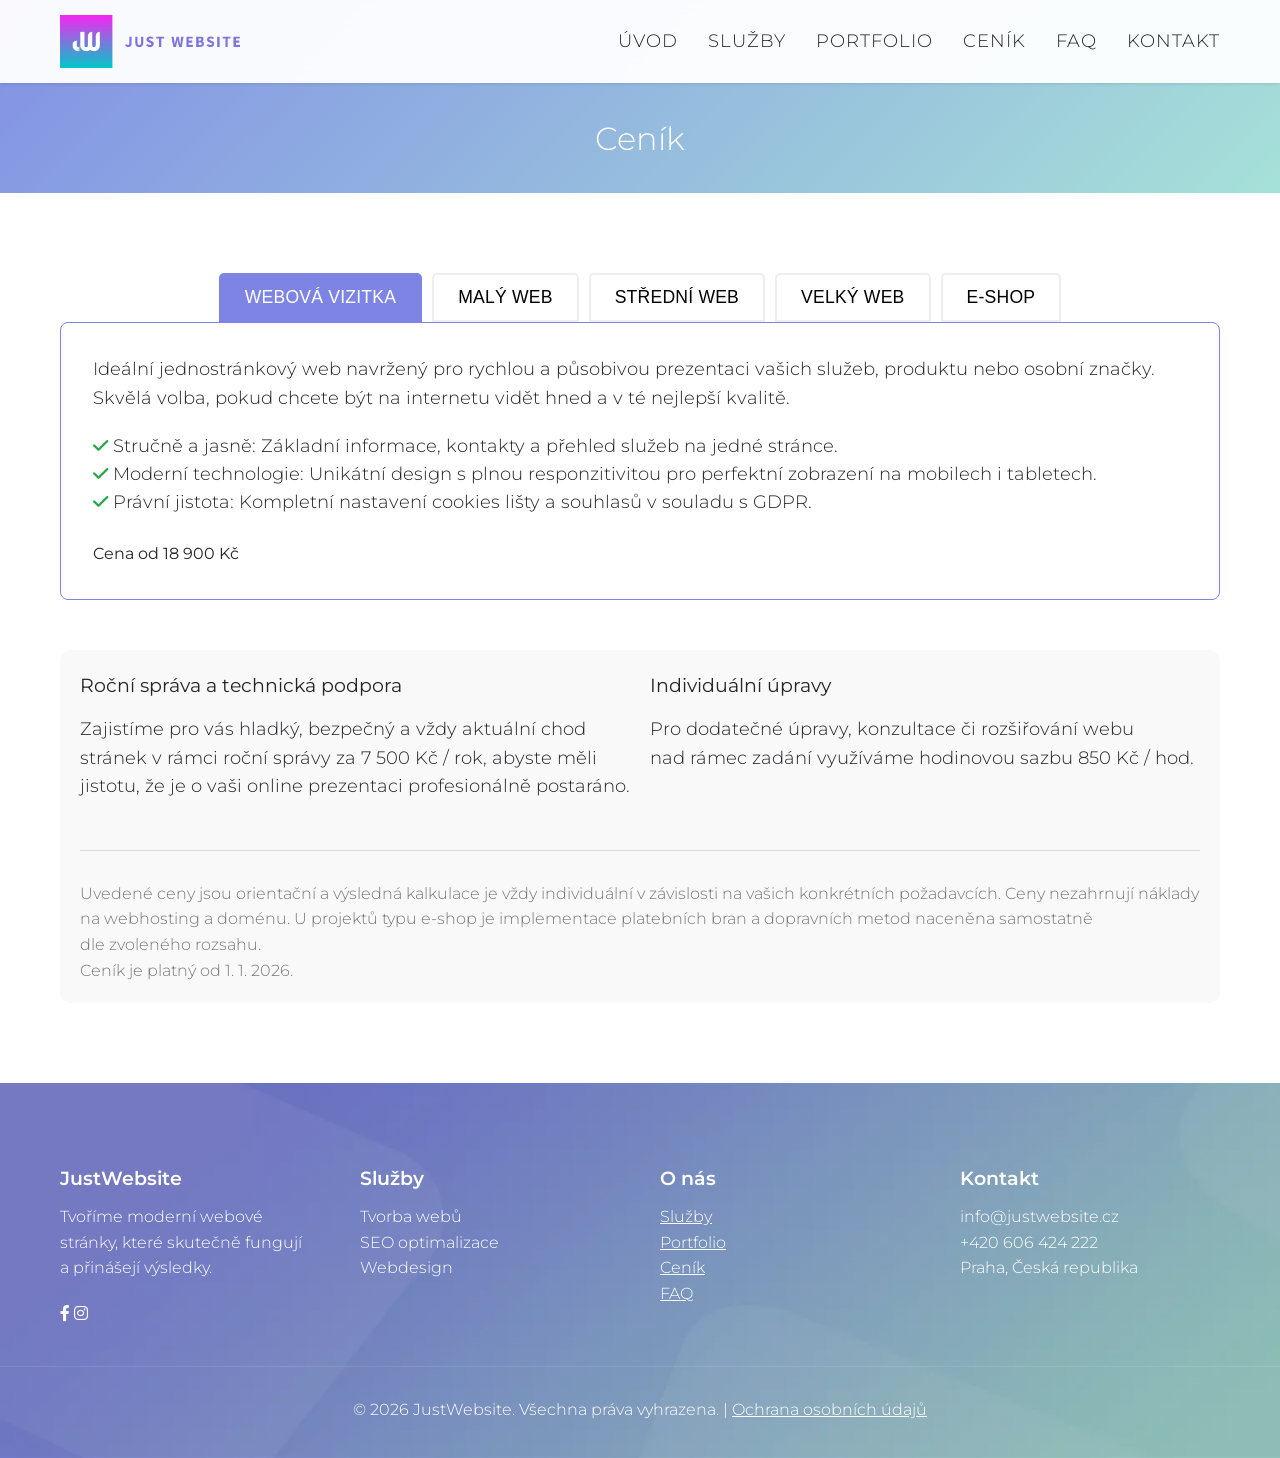
==== cenik.html @ 3cdcf8dc "Update cenik.html" ====
<!DOCTYPE html>
<html lang="cs">
<head>
    <meta charset="UTF-8">
    <meta name="viewport" content="width=device-width, initial-scale=1.0">
    <meta name="robots" content="index, follow, max-image-preview:large, max-snippet:-1, max-video-preview:-1">
    
    <title>JustWebsite - Tvorba webových stránek</title>
    <link rel="icon" type="image/x-icon" href="img/favicon.ico">
    <meta name="description" content="Tvorba webových stránek nejnovějšího designu, ale zároveň s prvotřídním výkonem a optimalizací pro vyhledávače.">

    <link rel="preload" href="https://cdnjs.cloudflare.com/ajax/libs/font-awesome/6.0.0/webfonts/fa-solid-900.woff2" as="font" type="font/woff2" crossorigin>
    <link rel="preload" href="https://cdnjs.cloudflare.com/ajax/libs/font-awesome/6.0.0/webfonts/fa-brands-400.woff2" as="font" type="font/woff2" crossorigin>
    
    <meta property="og:title" content="JustWebsite - Tvorba webových stránek">
    <meta property="og:description" content="Tvorba webových stránek nejnovějšího designu, ale zároveň s prvotřídním výkonem a optimalizací pro vyhledávače.">
    <meta property="og:image" content="https://www.justwebsite.cz/img/og-img-69e3422df3e94.webp">
    <meta property="og:image:width" content="1200">
    <meta property="og:image:height" content="630">
    <meta property="og:url" content="https://www.justwebsite.cz/">
    <meta property="og:type" content="website">
    <meta name="format-detection" content="telephone=no">

    <link rel="stylesheet" href="https://cdnjs.cloudflare.com/ajax/libs/font-awesome/6.0.0/css/all.min.css" crossorigin="anonymous" referrerpolicy="no-referrer" media="print" onload="this.media='all'">
    <noscript><link rel="stylesheet" href="https://cdnjs.cloudflare.com/ajax/libs/font-awesome/6.0.0/css/all.min.css"></noscript>

    <style>
        body,html{overflow-x:hidden}.container,.nav-container{max-width:1200px;margin:0 auto}.logo,.logo img,.logo:active,.logo:focus{outline:0;border:none}.nav-menu,.navbar{position:fixed;top:0;width:100%}.container,.nav-menu,.navbar,body,section{width:100%}.btn,.logo img,.nav-menu a{text-decoration:none}.btn,.btn-primary{font-size:1rem;text-align:center}.btn,.btn-primary,.nav-menu a{text-transform:uppercase;font-weight:300}.btn,.btn-primary,.nav-menu a,body{font-weight:300}.btn,.btn-primary,.faq-title-column,.footer-bottom{text-align:center}.btn,.hamburger,.tab-btn{cursor:pointer}@font-face{font-display:swap;font-family:Montserrat;font-style:normal;font-weight:300;src:url('fonts/montserrat-v31-latin_latin-ext-300.woff2') format('woff2')}@font-face{font-display:swap;font-family:Montserrat;font-style:normal;font-weight:400;src:url('fonts/montserrat-v31-latin_latin-ext-regular.woff2') format('woff2')}@font-face{font-display:swap;font-family:Montserrat;font-style:normal;font-weight:600;src:url('fonts/montserrat-v31-latin_latin-ext-600.woff2') format('woff2')}*{margin:0;padding:0;box-sizing:border-box}html{scroll-behavior:smooth}body{font-family:Montserrat,sans-serif;color:#242529;font-size:16px;line-height:1.6;-webkit-text-size-adjust:100%;-webkit-font-smoothing:antialiased;-moz-osx-font-smoothing:grayscale;text-rendering:optimizeLegibility}img,svg{max-width:100%;height:auto;display:block}.container{padding:0 20px}.navbar{left:0;right:0;background:rgba(255,255,255,.95);backdrop-filter:blur(10px);box-shadow:0 1px 3px rgba(0,0,0,.1);z-index:1000;padding:15px 0}.btn.btn-primary:hover,.nav-menu{background:#fff}.nav-container{padding:0 20px;display:-webkit-box;display:-ms-flexbox;display:flex;-webkit-box-pack:justify;-ms-flex-pack:justify;justify-content:space-between;-webkit-box-align:center;-ms-flex-align:center;align-items:center}.logo a,.logo a:active,.logo a:focus{outline:0;border:none;text-decoration:none;-webkit-tap-highlight-color:transparent}.logo img{max-width:150px}.nav-menu{left:-100%;flex-direction:column;height:100vh;justify-content:center;gap:40px;transition:.2s ease-in-out;list-style:none}.footer-container,.hamburger{display:-webkit-box;display:-ms-flexbox;-ms-flex-direction:column;-webkit-box-orient:vertical;-webkit-box-direction:normal}.nav-menu.active{padding:4em 2em 0;left:0}.nav-menu.active li{padding:0 0 15px}.nav-menu a{color:#242529;font-size:1.5rem}.hamburger{display:flex;flex-direction:column;gap:6px;z-index:1100}.hamburger span{display:block;width:28px;height:3px;background-color:#242529;transition:.3s}.hamburger.active span:first-child{-webkit-transform:translateY(9px) rotate(45deg);-ms-transform:translateY(9px) rotate(45deg);transform:translateY(9px) rotate(45deg)}.hamburger.active span:nth-child(2){opacity:0}.hamburger.active span:nth-child(3){-webkit-transform:translateY(-9px) rotate(-45deg);-ms-transform:translateY(-9px) rotate(-45deg);transform:translateY(-9px) rotate(-45deg)}section{position:relative}.btn{padding:14px 32px;border-radius:50px;letter-spacing:1.1px;-webkit-transition:.3s;-o-transition:.3s;transition:.3s;display:inline-block;border:none}.btn-primary{background:#7d84e3;color:#fff;border:1px solid #7d84e3;line-height:1.6;letter-spacing:1px}.btn-secondary,.btn.btn-primary:hover{color:#4e4e4e;border:1px solid #b5b6b8}.btn-secondary{background:0 0}.btn.btn-secondary:hover{background:#7d84e3;color:#fff;border:1px solid #7d84e3}.footer{background-image:linear-gradient(rgba(36,37,41,.2),rgba(36,37,41,.2)),url("img/footer-img-bg-69df5883503ca.webp");background-size:cover;background-position:left center;background-attachment:scroll;background-repeat:no-repeat;overflow:hidden;padding:80px 0 35px}.footer-container{display:flex;flex-direction:column;-webkit-box-pack:center;-ms-flex-pack:center;justify-content:center;-webkit-box-align:start;-ms-flex-align:start;align-items:flex-start;gap:40px}.faq-title-row,.footer-section{display:-webkit-box;display:-ms-flexbox;width:100%}.footer-section{display:flex;-webkit-box-orient:vertical;-webkit-box-direction:normal;-ms-flex-direction:column;flex-direction:column;-webkit-box-pack:start;-ms-flex-pack:start;justify-content:flex-start;-webkit-box-align:start;-ms-flex-align:start;align-items:flex-start}.footer-section h3{font-size:1.2rem;font-weight:600;color:#fff;padding:0 0 10px}.footer-bottom p,.footer-section a,.footer-section p{font-size:1rem;font-weight:300;line-height:1.6;color:#fff}.footer .social-links{padding:20px 0 0}.footer-bottom{margin-top:40px;padding:30px 15px 0;border-top:1px solid rgba(255,255,255,.1)}.title-header-section{padding:120px 0 35px;width:100%;background:-o-linear-gradient(315deg,#8290e5 0,#a6e1d8 100%);background:linear-gradient(135deg,#8290e5 0,#a6e1d8 100%)}.faq-title-row{display:flex;-webkit-box-pack:center;-ms-flex-pack:center;justify-content:center;-webkit-box-align:start;-ms-flex-align:start;align-items:flex-start}.faq-title-column{width:100%}.faq-main-title{color:#fff;font-size:2rem;font-weight:300;line-height:1.2;margin:0;text-transform:none}.tab-btn,.tabs-content h3{font-size:1.1rem;font-weight:400}.pricing-section{padding:80px 0;background:#fff}.pricing-tabs{margin-bottom:50px}.tabs-header{display:-webkit-box;display:-ms-flexbox;display:flex;-webkit-box-pack:center;-ms-flex-pack:center;justify-content:center;gap:10px;margin-bottom:0;-ms-flex-wrap:wrap;flex-wrap:wrap}.tab-btn{letter-spacing:.2px;text-transform:uppercase;padding:12px 24px;border:2px solid #eee;background:0 0;transition:.3s;border-radius:5px 5px 0 0}.tab-btn.active,.tab-btn:hover{border-color:#7d84e3;background-color:#7d84e3;color:#fff}.tabs-content h3{line-height:1.6}.tab-pane{display:none;animation:.5s fadeIn}.show-on-mobile,.tab-pane.active{display:block}.price-list li,.pricing-mobile-grid{display:-webkit-box;display:-ms-flexbox}.pricing-tabs .tabs-content{border:1px solid #7e84e3;border-radius:8px;padding:1em}.price-list,.price-list-desktop{list-style:none;padding:0;margin:20px 0}.price-list li{margin-bottom:15px;display:flex;-webkit-box-align:start;-ms-flex-align:start;align-items:flex-start;gap:10px;font-size:1rem;font-weight:300}.price-list i,.price-list-desktop i{color:#28a745;margin-top:4px}.mobile-price-box .info-text,.pricing-tabs .tabs-content .info-text{font-size:1rem;font-style:italic}.price-tag{font-size:1rem;font-weight:400;color:#242529;margin-top:25px}.price-list-desktop li,.pricing-tabs .tabs-content p{font-size:1.1rem;line-height:1.6;font-weight:300}.pricing-mobile-grid{display:flex;-webkit-box-orient:vertical;-webkit-box-direction:normal;-ms-flex-direction:column;flex-direction:column;gap:20px;margin-bottom:40px}.mobile-price-box{background:#fff;border:1px solid #7d84e3;border-radius:12px;padding:25px;margin:0 0 1em;-webkit-box-shadow:0 4px 6px rgba(0,0,0,.05);box-shadow:0 4px 6px rgba(0,0,0,.05)}.mobile-price-box h2{font-size:1.3rem;color:#242529;margin-bottom:10px;text-transform:uppercase}.mobile-price-box p{font-size:1.1rem;font-weight:300;color:#242529;line-height:1.6;margin-bottom:15px}.mobile-price-box.highlight{border:1px solid #7d84e3;background:#f8fbff}.pricing-footer{background:#f9f9f9;padding:20px;border-radius:10px}.pricing-footer h4{font-size:1.2rem;font-weight:400;line-height:1.6;padding:0 0 15px}.pricing-footer p{font-size:1.1rem;font-weight:300;line-height:1.6}.footer-grid{display:-ms-grid;display:grid;-ms-grid-columns:1fr;grid-template-columns:1fr;gap:20px}.divider{margin:50px 0 30px;border:0;border-top:1px solid #ddd}.pricing-footer .disclaimer{font-size:1rem;color:#777;line-height:1.6}@keyframes fadeIn{from{opacity:0}to{opacity:1}}.hide-on-mobile{display:none}@media (min-width:768px){.logo img{max-width:180px}.nav-menu a{font-size:1.1rem;letter-spacing:1px}.nav-menu a:hover{color:#007bff}.section-title{font-size:2.5rem;margin-bottom:30px}.pricing-tabs .tabs-content{padding:2em}.footer-grid{-ms-grid-columns:1fr 1fr;grid-template-columns:1fr 1fr}.show-on-mobile{display:none}.hide-on-mobile{display:block}}@media (min-width:1024px){.contact-container,.nav-menu{display:-webkit-box;display:-ms-flexbox;-ms-flex-direction:row}.contact-container,.footer-container,.nav-menu{-webkit-box-orient:horizontal;-webkit-box-direction:normal}.nav-menu{position:static;height:auto;width:auto;left:0;display:flex;flex-direction:row;gap:30px;background:0 0;-webkit-box-pack:end;-ms-flex-pack:end;justify-content:flex-end;-webkit-box-align:center;-ms-flex-align:center;align-items:center}.hamburger{display:none}.contact{padding:90px 120px}.contact-container{display:flex;flex-direction:row;-webkit-box-pack:center;-ms-flex-pack:center;justify-content:center;-webkit-box-align:start;-ms-flex-align:start;align-items:flex-start;padding:40px}.footer-container{display:-webkit-box;display:-ms-flexbox;display:flex;-ms-flex-direction:row;flex-direction:row;-webkit-box-pack:center;-ms-flex-pack:center;justify-content:center;-webkit-box-align:start;-ms-flex-align:start;align-items:flex-start}.footer-section{width:30%}}@media (min-width:1600px){.contact,.hero,.monitor-section{background-size:53%}}
    </style>
</head>
<body>
    <!-- Navigace -->
    <nav class="navbar">
        <div class="nav-container">
            <a href="/" class="logo">
                <img src="./img/jw-logo.webp" alt="JustWebsite - Tvorba webových stránek">
            </a>
            
            <ul class="nav-menu" id="navMenu">
                <li><a href="/">Úvod</a></li>
                <li><a href="./index.html#sluzby">Služby</a></li>
                <li><a href="./index.html#portfolio">Portfolio</a></li>
                <li><a href="./cenik.html">Ceník</a></li>
                <li><a href="./faq.html">FAQ</a></li>
                <li><a href="./index.html#kontakt">Kontakt</a></li>
            </ul>

            <div class="hamburger" id="hamburger">
                <span></span>
                <span></span>
                <span></span>
            </div>
        </div>
    </nav>

    <section class="title-header-section">
        <div class="container">
            <div class="faq-title-row">
                <div class="faq-title-column">
                    <h1 class="faq-main-title">Ceník</h1>
                </div>
            </div>
        </div>
    </section>

    <section class="pricing-section">
        <div class="container">
            
            <div class="pricing-tabs hide-on-mobile">
                <div class="tabs-header">
                    <button class="tab-btn active" data-tab="vizitka">Webová vizitka</button>
                    <button class="tab-btn" data-tab="maly">Malý web</button>
                    <button class="tab-btn" data-tab="stredni">Střední web</button>
                    <button class="tab-btn" data-tab="velky">Velký web</button>
                    <button class="tab-btn" data-tab="eshop">E-shop</button>
                </div>

                <div class="tabs-content">
                    <div class="tab-pane active" id="vizitka">
                        <p>Ideální jednostránkový web navržený pro rychlou a&nbsp;působivou prezentaci vašich služeb, produktu nebo osobní značky. Skvělá volba, pokud chcete být na internetu vidět hned a&nbsp;v&nbsp;té nejlepší kvalitě.</p>
                        <ul class="price-list-desktop">
                            <li><i class="fas fa-check"></i> Stručně a jasně: Základní informace, kontakty a&nbsp;přehled služeb na jedné stránce.</li>
                            <li><i class="fas fa-check"></i> Moderní technologie: Unikátní design s&nbsp;plnou responzitivitou pro perfektní zobrazení na mobilech i&nbsp;tabletech.</li>
                            <li><i class="fas fa-check"></i> Právní jistota: Kompletní nastavení cookies lišty a&nbsp;souhlasů v&nbsp;souladu s&nbsp;GDPR.</li>
                        </ul>
                        <div class="price-tag">Cena od 18&nbsp;900&nbsp;Kč</div>
                    </div>

                    <div class="tab-pane" id="maly">
                        <p>Ideální řešení pro začínající podnikatele a&nbsp;menší projekty. Tento balíček vám poskytne dostatek prostoru pro detailnější představení vaší firmy a&nbsp;služeb. Web tvoříme jako kompaktní celek s&nbsp;důrazem na přehlednost a&nbsp;konverze.</p>
                        <ul class="price-list-desktop">
                            <li><i class="fas fa-check"></i> Struktura na míru: Rozsah do 5&nbsp;podstránek (např. Domů, O nás, Služby, Ceník, Kontakt).</li>
                            <li><i class="fas fa-check"></i> Unikátní vzhled: Individuální grafický návrh, který vás odliší od konkurence.</li>
                            <li><i class="fas fa-check"></i> Viditelnost: Základní optimalizace pro vyhledávače (SEO), aby vás klienti snadněji našli.</li>
                            <li><i class="fas fa-check"></i> Plná responzivita pro mobily a&nbsp;kompletní nastavení cookies (GDPR).</li>
                        </ul>
                        <div class="price-tag">Cena od 29&nbsp;000&nbsp;Kč</div>
                    </div>

                    <div class="tab-pane" id="stredni">
                        <p>Komplexní řešení pro váš stabilní růst. Ideální volba pro malé a&nbsp;střední firmy, které potřebují detailně odprezentovat své služby, budovat důvěru skrze reference a&nbsp;aktivně pracovat s&nbsp;návštěvností webu.</p>
                        <ul class="price-list-desktop">
                            <li><i class="fas fa-check"></i> Velkorysý prostor: Profesionální struktura v rozsahu 5–12 podstránek pro vše podstatné.</li>
                            <li><i class="fas fa-check"></i> Důraz na důvěryhodnost: Detailní zpracování sekcí se&nbsp;službami a&nbsp;přehledná prezentace vašich referencí.</li>
                            <li><i class="fas fa-check"></i> Pokročilý design: Rozšířený grafický návrh a&nbsp;hloubková práce s&nbsp;obsahem pro maximální uživatelský zážitek.</li>
                            <li><i class="fas fa-check"></i> Data pod kontrolou: Propojení s&nbsp;analytickými nástroji (např. Google Analytics) pro sledování výkonu webu.</li>
                            <li><i class="fas fa-check"></i> Bezpečí a standardy: Kompletní zajištění shody s&nbsp;GDPR a&nbsp;technické zabezpečení stránek.</li>
                        </ul>
                        <div class="price-tag">Cena od 42&nbsp;000&nbsp;Kč</div>
                    </div>

                    <div class="tab-pane" id="velky">
                        <p>Rozsáhlá řešení pro náročné projekty a&nbsp;firemní lídry. Tento balíček je navržen pro klienty, kteří vyžadují neomezený prostor pro svůj obsah, špičkovou technickou úroveň a&nbsp;perfektní přehlednost i&nbsp;při velkém množství informací.</p>
                        <ul class="price-list-desktop">
                            <li><i class="fas fa-check"></i> Neomezené možnosti: Rozsáhlá struktura (typicky nad 15–20 podstránek) bez limitů pro váš další růst.</li>
                            <li><i class="fas fa-check"></i> Pokročilá architektura: Promyšlená navigace a&nbsp;filtrace, která zajistí, že&nbsp;se návštěvník snadno zorientuje i&nbsp;v&nbsp;katalogu produktů nebo&nbsp;složité firemní struktuře.</li>
                            <li><i class="fas fa-check"></i> Vizuální konzistence: Součástí je grafický manuál webu, který definuje pravidla pro používání barev, fontů a&nbsp;prvků napříč celým projektem.</li>
                            <li><i class="fas fa-check"></i> Maximální výkon: Kompletní technické nastavení zaměřené na rychlost, bezpečnost a&nbsp;bezchybný chod pod velkým náporem.</li>
                            <li><i class="fas fa-check"></i> Full-servis přístup: Od&nbsp;analýzy složitých potřeb až po finální vyladění každého detailu.</li>
                        </ul>
                        <div class="price-tag">Cena od 55 000 Kč</div>
                    </div>

                    <div class="tab-pane" id="eshop">
                        <p>Kompletní prodejní platforma pro vaše podnikání. Vytvoříme pro vás plnohodnotné a škálovatelné řešení postavené na celosvětově prověřeném systému WooCommerce. Váš e-shop bude nejen skvěle vypadat, ale&nbsp;především bude navržen tak, aby maximálně usnadňoval nákupní proces.</p>
                        <ul class="price-list-desktop">
                            <li><i class="fas fa-check"></i> Výkonný prodejní nástroj</li>
                            <li><i class="fas fa-check"></i> Jednoduchá správa produktů</li>
                            <li><i class="fas fa-check"></i> Žádné měsíční nájmy</li>
                        </ul>
                        <p class="info-text">Cena zahrnuje kompletní nastavení e-shopu. Implementaci specifických platebních bran (např. GoPay, Comgate) a&nbsp;dopravců (Zásilkovna, PPL) řešíme individuálně podle vašich konkrétních potřeb a objemu prodejů.</p>
                        <div class="price-tag">Cena od 79&nbsp;000&nbsp;Kč</div>
                    </div>
                </div> 
            </div> 
            <div class="pricing-mobile-grid show-on-mobile">
                <div class="mobile-price-box">
                    <h2>Webová vizitka</h2>
                    <p>Ideální jednostránkový web navržený pro rychlou a&nbsp;působivou prezentaci vašich služeb, produktu nebo osobní značky. Skvělá volba, pokud chcete být na internetu vidět hned a&nbsp;v té&nbsp;nejlepší kvalitě.</p>
                    <ul class="price-list">
                        <li><i class="fas fa-check"></i> Stručně a jasně: Základní informace, kontakty a&nbsp;přehled služeb na jedné stránce.</li>
                        <li><i class="fas fa-check"></i> Moderní technologie: Unikátní design s&nbsp;plnou responzitivitou pro perfektní zobrazení na mobilech i&nbsp;tabletech.</li>
                        <li><i class="fas fa-check"></i> Právní jistota: Kompletní nastavení cookies lišty a&nbsp;souhlasů v&nbsp;souladu s&nbsp;GDPR.</li>
                    </ul>
                    <div class="price-tag">Cena od 18&nbsp;900&nbsp;Kč</div>
                </div>

                <div class="mobile-price-box">
                    <h2>Malý web</h2>
                    <p>Ideální řešení pro začínající podnikatele a&nbsp;menší projekty. Tento balíček vám poskytne dostatek prostoru pro detailnější představení vaší firmy a&nbsp;služeb. Web tvoříme jako kompaktní celek s&nbsp;důrazem na přehlednost a&nbsp;konverze.</p>
                    <ul class="price-list">
                        <li><i class="fas fa-check"></i> Struktura na míru: Rozsah do 5&nbsp;podstránek (např. Domů, O nás, Služby, Ceník, Kontakt).</li>
                        <li><i class="fas fa-check"></i> Unikátní vzhled: Individuální grafický návrh, který vás odliší od konkurence.</li>
                        <li><i class="fas fa-check"></i> Viditelnost: Základní optimalizace pro vyhledávače (SEO), aby vás klienti snadněji našli.</li>
                        <li><i class="fas fa-check"></i> Plná responzivita pro mobily a&nbsp;kompletní nastavení cookies (GDPR).</li>
                    </ul>
                    <div class="price-tag">Cena od 29&nbsp;000&nbsp;Kč</div>
                </div>

                <div class="mobile-price-box">
                    <h2>Střední web</h2>
                    <p>Komplexní řešení pro&nbsp;váš stabilní růst. Ideální volba pro&nbsp;malé a&nbsp;střední firmy, které potřebují detailně odprezentovat své služby, budovat důvěru skrze reference a&nbsp;aktivně pracovat s&nbsp;návštěvností webu.</p>
                    <ul class="price-list">
                        <li><i class="fas fa-check"></i> Velkorysý prostor: Profesionální struktura v&nbsp;rozsahu 5–12 podstránek pro&nbsp;vše podstatné.</li>
                        <li><i class="fas fa-check"></i> Důraz na&nbsp;důvěryhodnost: Detailní zpracování sekcí se&nbsp;službami a&nbsp;přehledná prezentace vašich referencí.</li>
                        <li><i class="fas fa-check"></i> Pokročilý design: Rozšířený grafický návrh a&nbsp;hloubková práce s&nbsp;obsahem pro&nbsp;maximální uživatelský zážitek.</li>
                        <li><i class="fas fa-check"></i> Data pod&nbsp;kontrolou: Propojení s&nbsp;analytickými nástroji (např. Google Analytics) pro&nbsp;sledování výkonu webu.</li>
                        <li><i class="fas fa-check"></i> Bezpečí a&nbsp;standardy: Kompletní zajištění shody s&nbsp;GDPR a&nbsp;technické zabezpečení stránek.</li>
                    </ul>
                    <div class="price-tag">Cena od 42&nbsp;000&nbsp;Kč</div>
                </div>

                <div class="mobile-price-box">
                    <h2>Velký web</h2>
                    <p>Rozsáhlá řešení pro&nbsp;náročné projekty a&nbsp;firemní lídry. Tento balíček je&nbsp;navržen pro&nbsp;klienty, kteří vyžadují neomezený prostor pro&nbsp;svůj obsah, špičkovou technickou úroveň a&nbsp;perfektní přehlednost i&nbsp;při&nbsp;velkém množství informací.</p>
                    <ul class="price-list">
                        <li><i class="fas fa-check"></i> Neomezené možnosti: Rozsáhlá struktura (typicky nad&nbsp;15–20 podstránek) bez&nbsp;limitů pro&nbsp;váš další růst.</li>
                        <li><i class="fas fa-check"></i> Pokročilá architektura: Promyšlená navigace a&nbsp;filtrace, která zajistí, že&nbsp;se&nbsp;návštěvník snadno zorientuje i&nbsp;v&nbsp;katalogu produktů nebo složité firemní struktuře.</li>
                        <li><i class="fas fa-check"></i> Vizuální konzistence: Součástí je&nbsp;grafický manuál webu, který definuje pravidla pro&nbsp;používání barev, fontů a&nbsp;prvků napříč celým projektem.</li>
                        <li><i class="fas fa-check"></i> Maximální výkon: Kompletní technické nastavení zaměřené na&nbsp;rychlost, bezpečnost a&nbsp;bezchybný chod pod&nbsp;velkým náporem.</li>
                        <li><i class="fas fa-check"></i> Full-servis přístup: Od&nbsp;analýzy složitých potřeb až&nbsp;po&nbsp;finální vyladění každého detailu.</li>
                    </ul>
                    <div class="price-tag">Cena od 55&nbsp;000&nbsp;Kč</div>
                </div>

                <div class="mobile-price-box highlight">
                    <h2>E-shop</h2>
                    <p>Kompletní prodejní platforma pro vaše podnikání. Vytvoříme pro vás plnohodnotné a&nbsp;škálovatelné řešení postavené na celosvětově prověřeném systému WooCommerce. Váš e-shop bude nejen skvěle vypadat, ale především bude navržen tak, aby maximálně usnadňoval nákupní proces.</p>
                    <ul class="price-list">
                        <li><i class="fas fa-check"></i> Výkonný prodejní nástroj</li>
                        <li><i class="fas fa-check"></i> Jednoduchá správa produktů</li>
                        <li><i class="fas fa-check"></i> Žádné měsíční nájmy</li>
                    </ul>
                    <p class="info-text">Cena zahrnuje kompletní nastavení e-shopu. Implementaci specifických platebních bran (např. GoPay, Comgate) a dopravců (Zásilkovna, PPL) řešíme individuálně podle vašich konkrétních potřeb a&nbsp;objemu prodejů.</p>
                    <div class="price-tag">Cena od 79&nbsp;000&nbsp;Kč</div>
                </div>
            </div>
            <div class="pricing-footer">
                <div class="footer-grid">
                    <div class="footer-item">
                        <h4>Roční správa a&nbsp;technická podpora</h4>
                        <p>Zajistíme pro&nbsp;vás hladký, bezpečný a&nbsp;vždy aktuální chod stránek v&nbsp;rámci roční správy za&nbsp;7&nbsp;500&nbsp;Kč / rok, abyste měli jistotu, že&nbsp;je&nbsp;o&nbsp;vaši online prezentaci profesionálně postaráno.</p>
                    </div>
                    <div class="footer-item">
                        <h4>Individuální úpravy</h4>
                        <p>Pro&nbsp;dodatečné úpravy, konzultace či&nbsp;rozšiřování webu nad&nbsp;rámec zadání využíváme hodinovou sazbu 850&nbsp;Kč / hod.</p>
                    </div>
                </div>
                <hr class="divider">
                <p class="disclaimer">Uvedené ceny jsou orientační a&nbsp;výsledná kalkulace je&nbsp;vždy individuální v&nbsp;závislosti na&nbsp;vašich konkrétních požadavcích. Ceny nezahrnují náklady na&nbsp;webhosting a&nbsp;doménu. U&nbsp;projektů typu e-shop je&nbsp;implementace platebních bran a&nbsp;dopravních metod naceněna samostatně dle&nbsp;zvoleného rozsahu.<br> Ceník je&nbsp;platný od&nbsp;1.&nbsp;1.&nbsp;2026.</p>
            </div>
        </div>
    </section>

    <!-- Footer -->
    <footer class="footer">
        <div class="footer-container container">
            <div class="footer-section">
                <h3>JustWebsite</h3>
                <p>Tvoříme moderní webové stránky, které skutečně fungují a&nbsp;přinášejí výsledky.</p>
                <div class="social-links">
                    <a href="https://www.facebook.com/profile.php?id=100089760082775" target="_blank"><i class="fab fa-facebook-f"></i></a>
                    <a href="https://www.instagram.com/justwebsite_cz/" target="_blank"><i class="fab fa-instagram"></i></a>
                </div>
            </div>

            <div class="footer-section">
                <h3>Služby</h3>
                <p>Tvorba webů</p>
                <p>SEO optimalizace</p>
                <p>Webdesign</p>
            </div>

            <div class="footer-section">
                <h3>O nás</h3>
                <a href="./index.html#sluzby">Služby</a>
                <a href="./index.html#portfolio">Portfolio</a>
                <a href="./cenik.html">Ceník</a>
                <a href="./faq.html">FAQ</a>
            </div>

            <div class="footer-section">
                <h3>Kontakt</h3>
                <p>info@justwebsite.cz</p>
                <p>+420 606 424 222</p>
                <p>Praha, Česká republika</p>
            </div>
        </div>

        <div class="footer-bottom">
            <p>&copy; 2026&nbsp;JustWebsite. Všechna práva vyhrazena. | <a href="https://www.justwebsite.cz/zasady-zpracovani-osobnich-udaju.html" style="color: inherit;">Ochrana osobních údajů</a></p>
        </div>
    </footer>

    <script src="js/index.js"></script>
</body>
</html>
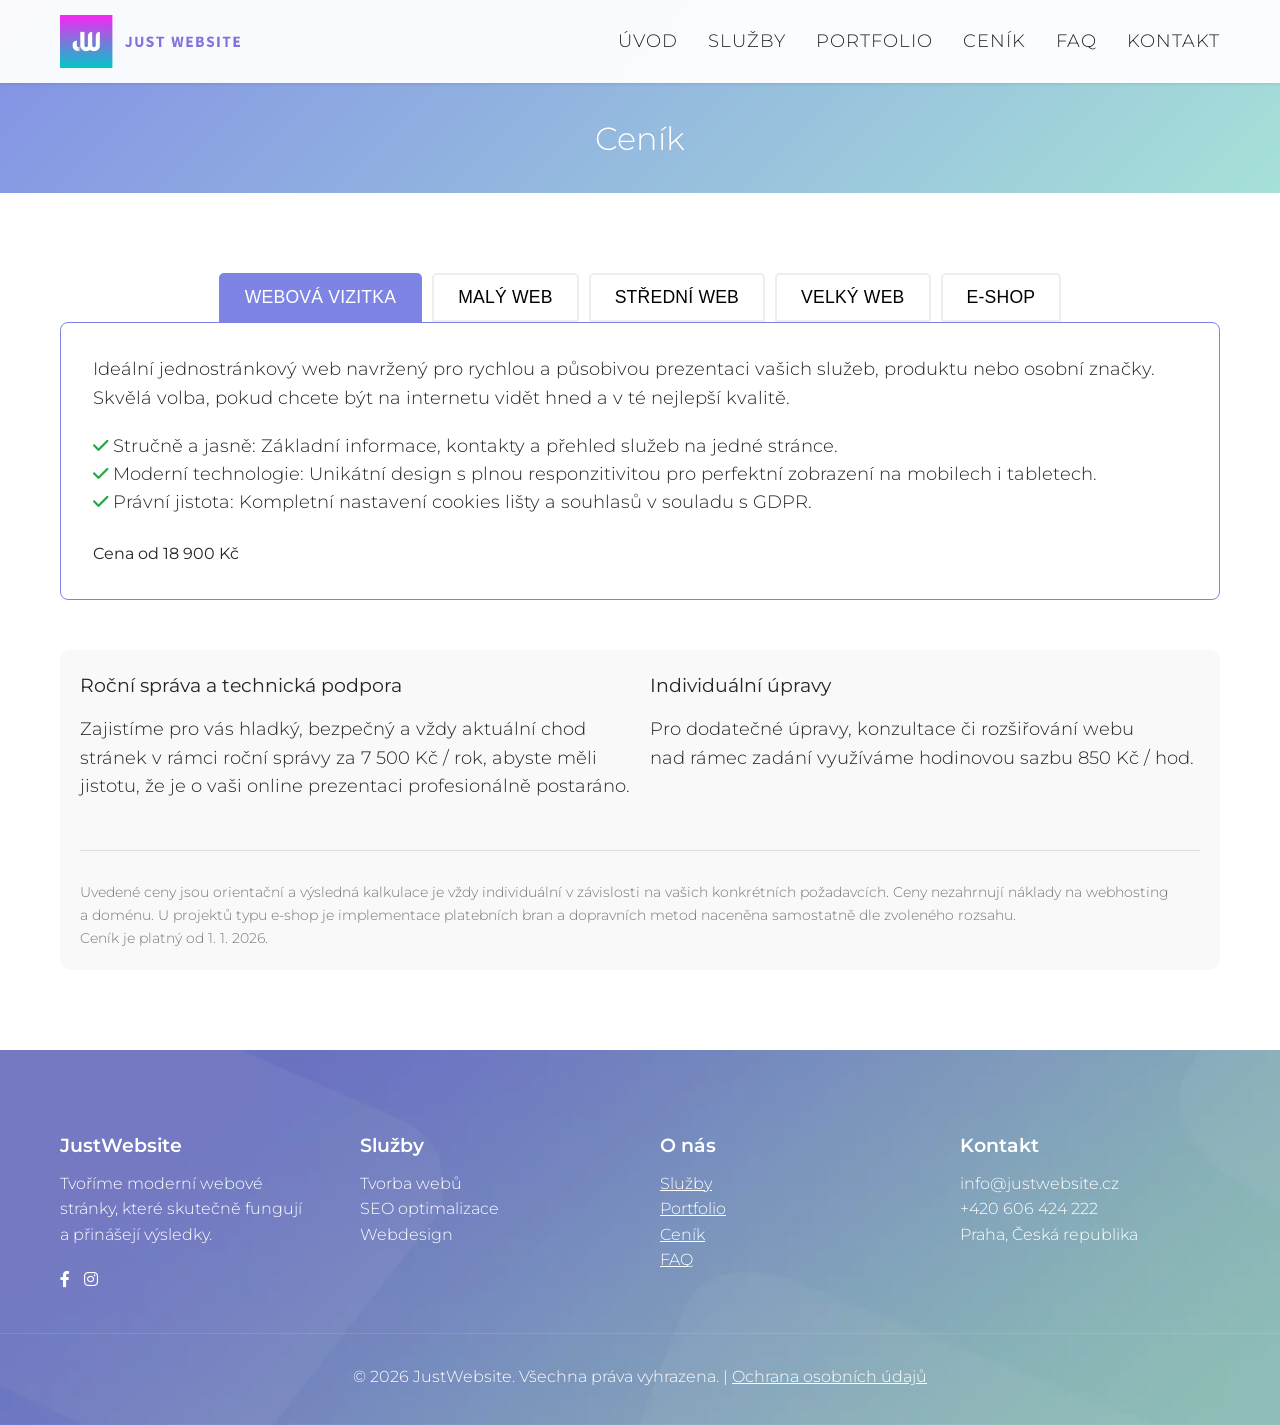
==== commit 562b0540: "Update cenik.html" ====
--- a/cenik.html
+++ b/cenik.html
@@ -11,7 +11,8 @@
 
     <link rel="preload" href="https://cdnjs.cloudflare.com/ajax/libs/font-awesome/6.0.0/webfonts/fa-solid-900.woff2" as="font" type="font/woff2" crossorigin>
     <link rel="preload" href="https://cdnjs.cloudflare.com/ajax/libs/font-awesome/6.0.0/webfonts/fa-brands-400.woff2" as="font" type="font/woff2" crossorigin>
-    
+    <link rel="preload" as="image" href="img/hp-img-new-69d66a87ad1a6.webp" fetchpriority="high">
+
     <meta property="og:title" content="JustWebsite - Tvorba webových stránek">
     <meta property="og:description" content="Tvorba webových stránek nejnovějšího designu, ale zároveň s prvotřídním výkonem a optimalizací pro vyhledávače.">
     <meta property="og:image" content="https://www.justwebsite.cz/img/og-img-69e3422df3e94.webp">
@@ -25,7 +26,7 @@
     <noscript><link rel="stylesheet" href="https://cdnjs.cloudflare.com/ajax/libs/font-awesome/6.0.0/css/all.min.css"></noscript>
 
     <style>
-        body,html{overflow-x:hidden}.container,.nav-container{max-width:1200px;margin:0 auto}.logo,.logo img,.logo:active,.logo:focus{outline:0;border:none}.nav-menu,.navbar{position:fixed;top:0;width:100%}.container,.nav-menu,.navbar,body,section{width:100%}.btn,.logo img,.nav-menu a{text-decoration:none}.btn,.btn-primary{font-size:1rem;text-align:center}.btn,.btn-primary,.nav-menu a{text-transform:uppercase;font-weight:300}.btn,.btn-primary,.nav-menu a,body{font-weight:300}.btn,.btn-primary,.faq-title-column,.footer-bottom{text-align:center}.btn,.hamburger,.tab-btn{cursor:pointer}@font-face{font-display:swap;font-family:Montserrat;font-style:normal;font-weight:300;src:url('fonts/montserrat-v31-latin_latin-ext-300.woff2') format('woff2')}@font-face{font-display:swap;font-family:Montserrat;font-style:normal;font-weight:400;src:url('fonts/montserrat-v31-latin_latin-ext-regular.woff2') format('woff2')}@font-face{font-display:swap;font-family:Montserrat;font-style:normal;font-weight:600;src:url('fonts/montserrat-v31-latin_latin-ext-600.woff2') format('woff2')}*{margin:0;padding:0;box-sizing:border-box}html{scroll-behavior:smooth}body{font-family:Montserrat,sans-serif;color:#242529;font-size:16px;line-height:1.6;-webkit-text-size-adjust:100%;-webkit-font-smoothing:antialiased;-moz-osx-font-smoothing:grayscale;text-rendering:optimizeLegibility}img,svg{max-width:100%;height:auto;display:block}.container{padding:0 20px}.navbar{left:0;right:0;background:rgba(255,255,255,.95);backdrop-filter:blur(10px);box-shadow:0 1px 3px rgba(0,0,0,.1);z-index:1000;padding:15px 0}.btn.btn-primary:hover,.nav-menu{background:#fff}.nav-container{padding:0 20px;display:-webkit-box;display:-ms-flexbox;display:flex;-webkit-box-pack:justify;-ms-flex-pack:justify;justify-content:space-between;-webkit-box-align:center;-ms-flex-align:center;align-items:center}.logo a,.logo a:active,.logo a:focus{outline:0;border:none;text-decoration:none;-webkit-tap-highlight-color:transparent}.logo img{max-width:150px}.nav-menu{left:-100%;flex-direction:column;height:100vh;justify-content:center;gap:40px;transition:.2s ease-in-out;list-style:none}.footer-container,.hamburger{display:-webkit-box;display:-ms-flexbox;-ms-flex-direction:column;-webkit-box-orient:vertical;-webkit-box-direction:normal}.nav-menu.active{padding:4em 2em 0;left:0}.nav-menu.active li{padding:0 0 15px}.nav-menu a{color:#242529;font-size:1.5rem}.hamburger{display:flex;flex-direction:column;gap:6px;z-index:1100}.hamburger span{display:block;width:28px;height:3px;background-color:#242529;transition:.3s}.hamburger.active span:first-child{-webkit-transform:translateY(9px) rotate(45deg);-ms-transform:translateY(9px) rotate(45deg);transform:translateY(9px) rotate(45deg)}.hamburger.active span:nth-child(2){opacity:0}.hamburger.active span:nth-child(3){-webkit-transform:translateY(-9px) rotate(-45deg);-ms-transform:translateY(-9px) rotate(-45deg);transform:translateY(-9px) rotate(-45deg)}section{position:relative}.btn{padding:14px 32px;border-radius:50px;letter-spacing:1.1px;-webkit-transition:.3s;-o-transition:.3s;transition:.3s;display:inline-block;border:none}.btn-primary{background:#7d84e3;color:#fff;border:1px solid #7d84e3;line-height:1.6;letter-spacing:1px}.btn-secondary,.btn.btn-primary:hover{color:#4e4e4e;border:1px solid #b5b6b8}.btn-secondary{background:0 0}.btn.btn-secondary:hover{background:#7d84e3;color:#fff;border:1px solid #7d84e3}.footer{background-image:linear-gradient(rgba(36,37,41,.2),rgba(36,37,41,.2)),url("img/footer-img-bg-69df5883503ca.webp");background-size:cover;background-position:left center;background-attachment:scroll;background-repeat:no-repeat;overflow:hidden;padding:80px 0 35px}.footer-container{display:flex;flex-direction:column;-webkit-box-pack:center;-ms-flex-pack:center;justify-content:center;-webkit-box-align:start;-ms-flex-align:start;align-items:flex-start;gap:40px}.faq-title-row,.footer-section{display:-webkit-box;display:-ms-flexbox;width:100%}.footer-section{display:flex;-webkit-box-orient:vertical;-webkit-box-direction:normal;-ms-flex-direction:column;flex-direction:column;-webkit-box-pack:start;-ms-flex-pack:start;justify-content:flex-start;-webkit-box-align:start;-ms-flex-align:start;align-items:flex-start}.footer-section h3{font-size:1.2rem;font-weight:600;color:#fff;padding:0 0 10px}.footer-bottom p,.footer-section a,.footer-section p{font-size:1rem;font-weight:300;line-height:1.6;color:#fff}.footer .social-links{padding:20px 0 0}.footer-bottom{margin-top:40px;padding:30px 15px 0;border-top:1px solid rgba(255,255,255,.1)}.title-header-section{padding:120px 0 35px;width:100%;background:-o-linear-gradient(315deg,#8290e5 0,#a6e1d8 100%);background:linear-gradient(135deg,#8290e5 0,#a6e1d8 100%)}.faq-title-row{display:flex;-webkit-box-pack:center;-ms-flex-pack:center;justify-content:center;-webkit-box-align:start;-ms-flex-align:start;align-items:flex-start}.faq-title-column{width:100%}.faq-main-title{color:#fff;font-size:2rem;font-weight:300;line-height:1.2;margin:0;text-transform:none}.tab-btn,.tabs-content h3{font-size:1.1rem;font-weight:400}.pricing-section{padding:80px 0;background:#fff}.pricing-tabs{margin-bottom:50px}.tabs-header{display:-webkit-box;display:-ms-flexbox;display:flex;-webkit-box-pack:center;-ms-flex-pack:center;justify-content:center;gap:10px;margin-bottom:0;-ms-flex-wrap:wrap;flex-wrap:wrap}.tab-btn{letter-spacing:.2px;text-transform:uppercase;padding:12px 24px;border:2px solid #eee;background:0 0;transition:.3s;border-radius:5px 5px 0 0}.tab-btn.active,.tab-btn:hover{border-color:#7d84e3;background-color:#7d84e3;color:#fff}.tabs-content h3{line-height:1.6}.tab-pane{display:none;animation:.5s fadeIn}.show-on-mobile,.tab-pane.active{display:block}.price-list li,.pricing-mobile-grid{display:-webkit-box;display:-ms-flexbox}.pricing-tabs .tabs-content{border:1px solid #7e84e3;border-radius:8px;padding:1em}.price-list,.price-list-desktop{list-style:none;padding:0;margin:20px 0}.price-list li{margin-bottom:15px;display:flex;-webkit-box-align:start;-ms-flex-align:start;align-items:flex-start;gap:10px;font-size:1rem;font-weight:300}.price-list i,.price-list-desktop i{color:#28a745;margin-top:4px}.mobile-price-box .info-text,.pricing-tabs .tabs-content .info-text{font-size:1rem;font-style:italic}.price-tag{font-size:1rem;font-weight:400;color:#242529;margin-top:25px}.price-list-desktop li,.pricing-tabs .tabs-content p{font-size:1.1rem;line-height:1.6;font-weight:300}.pricing-mobile-grid{display:flex;-webkit-box-orient:vertical;-webkit-box-direction:normal;-ms-flex-direction:column;flex-direction:column;gap:20px;margin-bottom:40px}.mobile-price-box{background:#fff;border:1px solid #7d84e3;border-radius:12px;padding:25px;margin:0 0 1em;-webkit-box-shadow:0 4px 6px rgba(0,0,0,.05);box-shadow:0 4px 6px rgba(0,0,0,.05)}.mobile-price-box h2{font-size:1.3rem;color:#242529;margin-bottom:10px;text-transform:uppercase}.mobile-price-box p{font-size:1.1rem;font-weight:300;color:#242529;line-height:1.6;margin-bottom:15px}.mobile-price-box.highlight{border:1px solid #7d84e3;background:#f8fbff}.pricing-footer{background:#f9f9f9;padding:20px;border-radius:10px}.pricing-footer h4{font-size:1.2rem;font-weight:400;line-height:1.6;padding:0 0 15px}.pricing-footer p{font-size:1.1rem;font-weight:300;line-height:1.6}.footer-grid{display:-ms-grid;display:grid;-ms-grid-columns:1fr;grid-template-columns:1fr;gap:20px}.divider{margin:50px 0 30px;border:0;border-top:1px solid #ddd}.pricing-footer .disclaimer{font-size:1rem;color:#777;line-height:1.6}@keyframes fadeIn{from{opacity:0}to{opacity:1}}.hide-on-mobile{display:none}@media (min-width:768px){.logo img{max-width:180px}.nav-menu a{font-size:1.1rem;letter-spacing:1px}.nav-menu a:hover{color:#007bff}.section-title{font-size:2.5rem;margin-bottom:30px}.pricing-tabs .tabs-content{padding:2em}.footer-grid{-ms-grid-columns:1fr 1fr;grid-template-columns:1fr 1fr}.show-on-mobile{display:none}.hide-on-mobile{display:block}}@media (min-width:1024px){.contact-container,.nav-menu{display:-webkit-box;display:-ms-flexbox;-ms-flex-direction:row}.contact-container,.footer-container,.nav-menu{-webkit-box-orient:horizontal;-webkit-box-direction:normal}.nav-menu{position:static;height:auto;width:auto;left:0;display:flex;flex-direction:row;gap:30px;background:0 0;-webkit-box-pack:end;-ms-flex-pack:end;justify-content:flex-end;-webkit-box-align:center;-ms-flex-align:center;align-items:center}.hamburger{display:none}.contact{padding:90px 120px}.contact-container{display:flex;flex-direction:row;-webkit-box-pack:center;-ms-flex-pack:center;justify-content:center;-webkit-box-align:start;-ms-flex-align:start;align-items:flex-start;padding:40px}.footer-container{display:-webkit-box;display:-ms-flexbox;display:flex;-ms-flex-direction:row;flex-direction:row;-webkit-box-pack:center;-ms-flex-pack:center;justify-content:center;-webkit-box-align:start;-ms-flex-align:start;align-items:flex-start}.footer-section{width:30%}}@media (min-width:1600px){.contact,.hero,.monitor-section{background-size:53%}}
+        body,html{overflow-x:hidden}.container,.nav-container{max-width:1200px;margin:0 auto}.logo,.logo img,.logo:active,.logo:focus{outline:0;border:none}.nav-menu,.navbar{position:fixed;top:0;width:100%}.container,.nav-menu,.navbar,body,section{width:100%}.btn,.logo img,.nav-menu a{text-decoration:none}.btn,.btn-primary{font-size:1rem;text-align:center}.btn,.btn-primary,.nav-menu a{text-transform:uppercase;font-weight:300}.btn,.btn-primary,.nav-menu a,body{font-weight:300}.btn,.btn-primary,.faq-title-column,.footer-bottom{text-align:center}.btn,.hamburger,.tab-btn{cursor:pointer}@font-face{font-display:swap;font-family:Montserrat;font-style:normal;font-weight:300;src:url('fonts/montserrat-v31-latin_latin-ext-300.woff2') format('woff2')}@font-face{font-display:swap;font-family:Montserrat;font-style:normal;font-weight:400;src:url('fonts/montserrat-v31-latin_latin-ext-regular.woff2') format('woff2')}@font-face{font-display:swap;font-family:Montserrat;font-style:normal;font-weight:600;src:url('fonts/montserrat-v31-latin_latin-ext-600.woff2') format('woff2')}*{margin:0;padding:0;box-sizing:border-box}html{scroll-behavior:smooth}body{font-family:Montserrat,sans-serif;color:#242529;font-size:16px;line-height:1.6;-webkit-text-size-adjust:100%;-webkit-font-smoothing:antialiased;-moz-osx-font-smoothing:grayscale;text-rendering:optimizeLegibility}img,svg{max-width:100%;height:auto;display:block}.container{padding:0 20px}.navbar{left:0;right:0;background:rgba(255,255,255,.95);backdrop-filter:blur(10px);box-shadow:0 1px 3px rgba(0,0,0,.1);z-index:1000;padding:15px 0}.btn.btn-primary:hover,.nav-menu{background:#fff}.nav-container{padding:0 20px;display:-webkit-box;display:-ms-flexbox;display:flex;-webkit-box-pack:justify;-ms-flex-pack:justify;justify-content:space-between;-webkit-box-align:center;-ms-flex-align:center;align-items:center}.logo a,.logo a:active,.logo a:focus{outline:0;border:none;text-decoration:none;-webkit-tap-highlight-color:transparent}.logo img{max-width:150px}.nav-menu{left:-100%;flex-direction:column;height:100vh;justify-content:center;gap:40px;transition:.2s ease-in-out;list-style:none}.footer-container,.hamburger{display:-webkit-box;display:-ms-flexbox;-ms-flex-direction:column;-webkit-box-orient:vertical;-webkit-box-direction:normal}.nav-menu.active{padding:4em 2em 0;left:0}.nav-menu.active li{padding:0 0 15px}.nav-menu a{color:#242529;font-size:1.5rem}.hamburger{display:flex;flex-direction:column;gap:6px;z-index:1100}.hamburger span{display:block;width:28px;height:3px;background-color:#242529;transition:.3s}.hamburger.active span:first-child{-webkit-transform:translateY(9px) rotate(45deg);-ms-transform:translateY(9px) rotate(45deg);transform:translateY(9px) rotate(45deg)}.hamburger.active span:nth-child(2){opacity:0}.hamburger.active span:nth-child(3){-webkit-transform:translateY(-9px) rotate(-45deg);-ms-transform:translateY(-9px) rotate(-45deg);transform:translateY(-9px) rotate(-45deg)}section{position:relative}.btn{padding:14px 32px;border-radius:50px;letter-spacing:1.1px;-webkit-transition:.3s;-o-transition:.3s;transition:.3s;display:inline-block;border:none}.btn-primary{background:#7d84e3;color:#fff;border:1px solid #7d84e3;line-height:1.6;letter-spacing:1px}.btn-secondary,.btn.btn-primary:hover{color:#4e4e4e;border:1px solid #b5b6b8}.btn-secondary{background:0 0}.btn.btn-secondary:hover{background:#7d84e3;color:#fff;border:1px solid #7d84e3}.footer{background-image:linear-gradient(rgba(36,37,41,.2),rgba(36,37,41,.2)),url("img/footer-img-bg-69df5883503ca.webp");background-size:cover;background-position:left center;background-attachment:scroll;background-repeat:no-repeat;overflow:hidden;padding:80px 0 35px}.footer-container{display:flex;flex-direction:column;-webkit-box-pack:center;-ms-flex-pack:center;justify-content:center;-webkit-box-align:start;-ms-flex-align:start;align-items:flex-start;gap:40px}.faq-title-row,.footer-section{display:-webkit-box;display:-ms-flexbox;width:100%}.footer-section{display:flex;-webkit-box-orient:vertical;-webkit-box-direction:normal;-ms-flex-direction:column;flex-direction:column;-webkit-box-pack:start;-ms-flex-pack:start;justify-content:flex-start;-webkit-box-align:start;-ms-flex-align:start;align-items:flex-start}.footer-section h3{font-size:1.2rem;font-weight:600;color:#fff;padding:0 0 10px}.footer-bottom p,.footer-section a,.footer-section p{font-size:1rem;font-weight:300;line-height:1.6;color:#fff}.footer .social-links{padding:20px 0 0}.footer-bottom{margin-top:40px;padding:30px 15px 0;border-top:1px solid rgba(255,255,255,.1)} .social-links a {padding: 0 10px 0 0;}.title-header-section{padding:120px 0 35px;width:100%;background:-o-linear-gradient(315deg,#8290e5 0,#a6e1d8 100%);background:linear-gradient(135deg,#8290e5 0,#a6e1d8 100%)}.faq-title-row{display:flex;-webkit-box-pack:center;-ms-flex-pack:center;justify-content:center;-webkit-box-align:start;-ms-flex-align:start;align-items:flex-start}.faq-title-column{width:100%}.faq-main-title{color:#fff;font-size:2rem;font-weight:300;line-height:1.2;margin:0;text-transform:none}.tab-btn,.tabs-content h3{font-size:1.1rem;font-weight:400}.pricing-section{padding:80px 0;background:#fff}.pricing-tabs{margin-bottom:50px}.tabs-header{display:-webkit-box;display:-ms-flexbox;display:flex;-webkit-box-pack:center;-ms-flex-pack:center;justify-content:center;gap:10px;margin-bottom:0;-ms-flex-wrap:wrap;flex-wrap:wrap}.tab-btn{letter-spacing:.2px;text-transform:uppercase;padding:12px 24px;border:2px solid #eee;background:0 0;transition:.3s;border-radius:5px 5px 0 0}.tab-btn.active,.tab-btn:hover{border-color:#7d84e3;background-color:#7d84e3;color:#fff}.tabs-content h3{line-height:1.6}.tab-pane{display:none;animation:.5s fadeIn}.show-on-mobile,.tab-pane.active{display:block}.price-list li,.pricing-mobile-grid{display:-webkit-box;display:-ms-flexbox}.pricing-tabs .tabs-content{border:1px solid #7e84e3;border-radius:8px;padding:1em}.price-list,.price-list-desktop{list-style:none;padding:0;margin:20px 0}.price-list li{margin-bottom:15px;display:flex;-webkit-box-align:start;-ms-flex-align:start;align-items:flex-start;gap:10px;font-size:1rem;font-weight:300}.price-list i,.price-list-desktop i{color:#28a745;margin-top:4px}.mobile-price-box .info-text,.pricing-tabs .tabs-content .info-text{font-size:1rem;font-style:italic}.price-tag{font-size:1rem;font-weight:400;color:#242529;margin-top:25px}.price-list-desktop li,.pricing-tabs .tabs-content p{font-size:1.1rem;line-height:1.6;font-weight:300}.pricing-mobile-grid{display:flex;-webkit-box-orient:vertical;-webkit-box-direction:normal;-ms-flex-direction:column;flex-direction:column;gap:20px;margin-bottom:40px}.mobile-price-box{background:#fff;border:1px solid #7d84e3;border-radius:12px;padding:25px;margin:0 0 1em;-webkit-box-shadow:0 4px 6px rgba(0,0,0,.05);box-shadow:0 4px 6px rgba(0,0,0,.05)}.mobile-price-box h2{font-size:1.3rem;color:#242529;margin-bottom:10px;text-transform:uppercase}.mobile-price-box p{font-size:1.1rem;font-weight:300;color:#242529;line-height:1.6;margin-bottom:15px}.mobile-price-box.highlight{border:1px solid #7d84e3;background:#f8fbff}.pricing-footer{background:#f9f9f9;padding:20px;border-radius:10px}.pricing-footer h4{font-size:1.2rem;font-weight:400;line-height:1.6;padding:0 0 15px}.pricing-footer p{font-size:1.1rem;font-weight:300;line-height:1.6}.footer-grid{display:-ms-grid;display:grid;-ms-grid-columns:1fr;grid-template-columns:1fr;gap:20px}.divider{margin:50px 0 30px;border:0;border-top:1px solid #ddd}.pricing-footer .disclaimer{font-size:.9rem;color:#777;line-height:1.6}@keyframes fadeIn{from{opacity:0}to{opacity:1}}.hide-on-mobile{display:none}@media (min-width:768px){.logo img{max-width:180px}.nav-menu a{font-size:1.1rem;letter-spacing:1px}.nav-menu a:hover{color:#007bff}.section-title{font-size:2.5rem;margin-bottom:30px}.pricing-tabs .tabs-content{padding:2em}.footer-grid{-ms-grid-columns:1fr 1fr;grid-template-columns:1fr 1fr}.show-on-mobile{display:none}.hide-on-mobile{display:block}}@media (min-width:1024px){.contact-container,.nav-menu{display:-webkit-box;display:-ms-flexbox;-ms-flex-direction:row}.contact-container,.footer-container,.nav-menu{-webkit-box-orient:horizontal;-webkit-box-direction:normal}.nav-menu{position:static;height:auto;width:auto;left:0;display:flex;flex-direction:row;gap:30px;background:0 0;-webkit-box-pack:end;-ms-flex-pack:end;justify-content:flex-end;-webkit-box-align:center;-ms-flex-align:center;align-items:center}.hamburger{display:none}.contact{padding:90px 120px}.contact-container{display:flex;flex-direction:row;-webkit-box-pack:center;-ms-flex-pack:center;justify-content:center;-webkit-box-align:start;-ms-flex-align:start;align-items:flex-start;padding:40px}.footer-container{display:-webkit-box;display:-ms-flexbox;display:flex;-ms-flex-direction:row;flex-direction:row;-webkit-box-pack:center;-ms-flex-pack:center;justify-content:center;-webkit-box-align:start;-ms-flex-align:start;align-items:flex-start}.footer-section{width:30%}}@media (min-width:1600px){.contact,.hero,.monitor-section{background-size:53%}}
     </style>
 </head>
 <body>
@@ -219,8 +220,8 @@
                 <h3>JustWebsite</h3>
                 <p>Tvoříme moderní webové stránky, které skutečně fungují a&nbsp;přinášejí výsledky.</p>
                 <div class="social-links">
-                    <a href="https://www.facebook.com/profile.php?id=100089760082775" target="_blank"><i class="fab fa-facebook-f"></i></a>
-                    <a href="https://www.instagram.com/justwebsite_cz/" target="_blank"><i class="fab fa-instagram"></i></a>
+                    <a href="https://www.facebook.com/profile.php?id=100089760082775" aria-label="Facebook" target="_blank"><i class="fab fa-facebook-f"></i></a>
+                    <a href="https://www.instagram.com/justwebsite_cz/" aria-label="Instagram" target="_blank"><i class="fab fa-instagram"></i></a>
                 </div>
             </div>
 
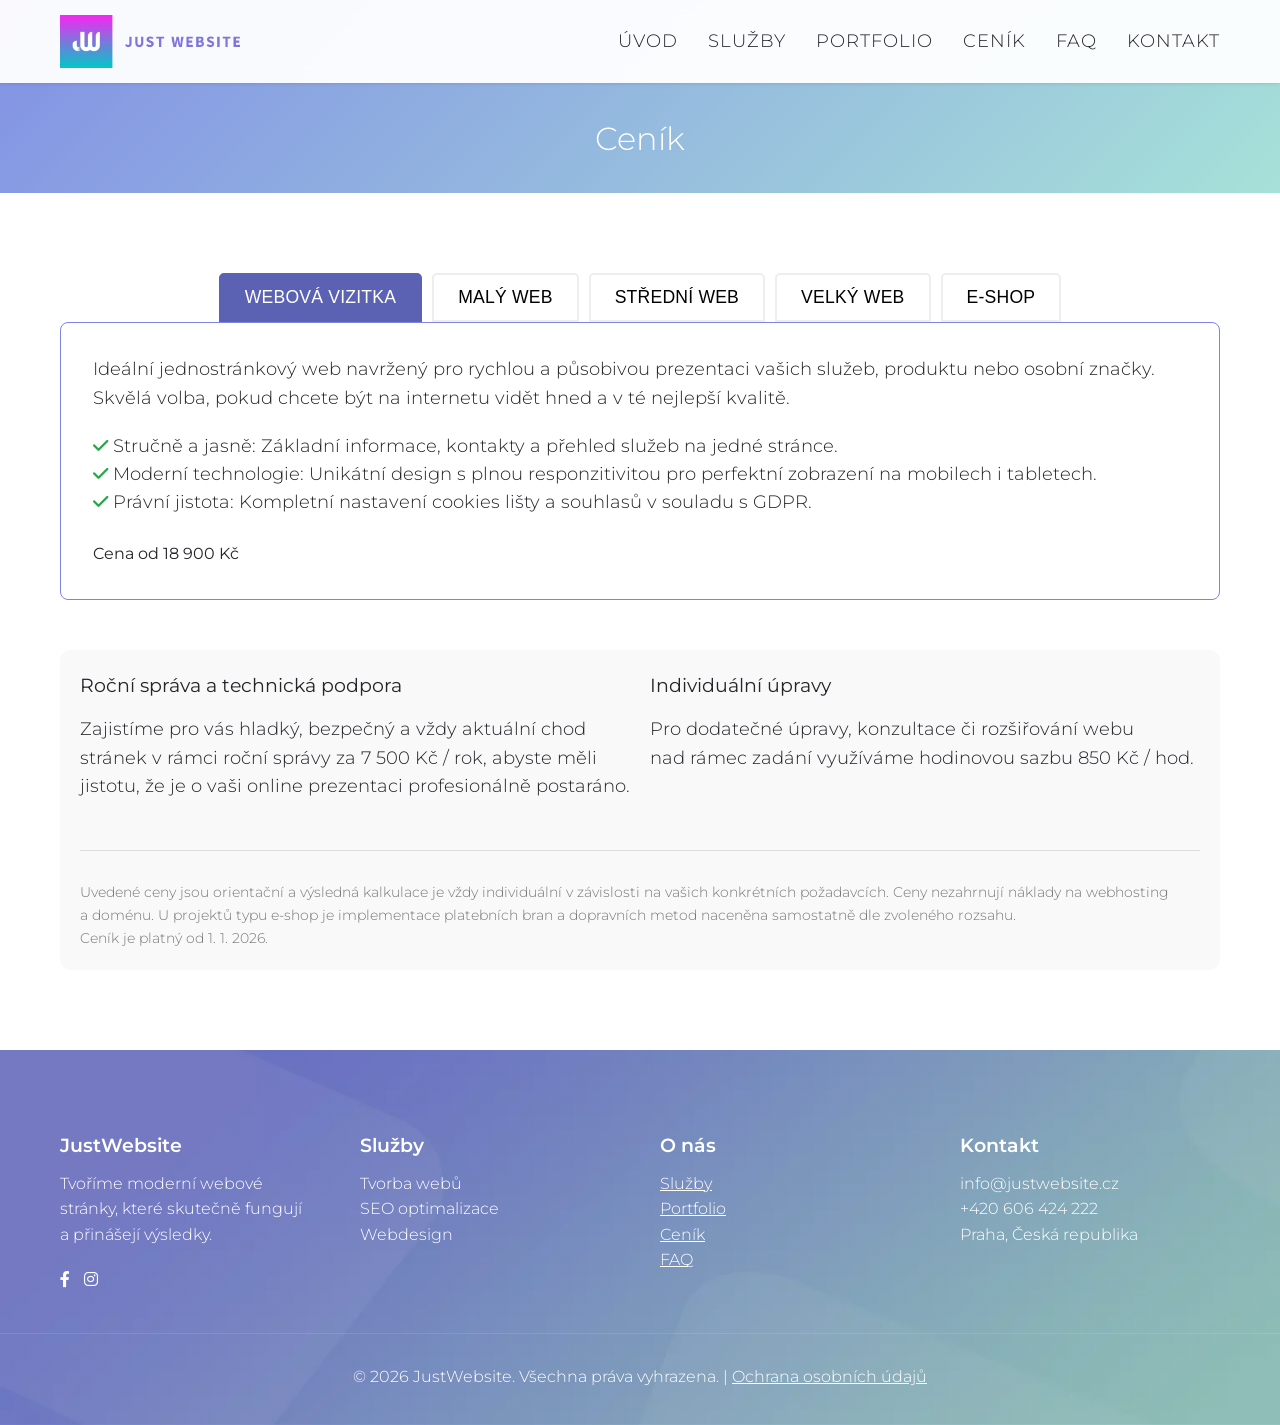
==== commit 1fd74f65: "Update cenik.html" ====
--- a/cenik.html
+++ b/cenik.html
@@ -26,7 +26,7 @@
     <noscript><link rel="stylesheet" href="https://cdnjs.cloudflare.com/ajax/libs/font-awesome/6.0.0/css/all.min.css"></noscript>
 
     <style>
-        body,html{overflow-x:hidden}.container,.nav-container{max-width:1200px;margin:0 auto}.logo,.logo img,.logo:active,.logo:focus{outline:0;border:none}.nav-menu,.navbar{position:fixed;top:0;width:100%}.container,.nav-menu,.navbar,body,section{width:100%}.btn,.logo img,.nav-menu a{text-decoration:none}.btn,.btn-primary{font-size:1rem;text-align:center}.btn,.btn-primary,.nav-menu a{text-transform:uppercase;font-weight:300}.btn,.btn-primary,.nav-menu a,body{font-weight:300}.btn,.btn-primary,.faq-title-column,.footer-bottom{text-align:center}.btn,.hamburger,.tab-btn{cursor:pointer}@font-face{font-display:swap;font-family:Montserrat;font-style:normal;font-weight:300;src:url('fonts/montserrat-v31-latin_latin-ext-300.woff2') format('woff2')}@font-face{font-display:swap;font-family:Montserrat;font-style:normal;font-weight:400;src:url('fonts/montserrat-v31-latin_latin-ext-regular.woff2') format('woff2')}@font-face{font-display:swap;font-family:Montserrat;font-style:normal;font-weight:600;src:url('fonts/montserrat-v31-latin_latin-ext-600.woff2') format('woff2')}*{margin:0;padding:0;box-sizing:border-box}html{scroll-behavior:smooth}body{font-family:Montserrat,sans-serif;color:#242529;font-size:16px;line-height:1.6;-webkit-text-size-adjust:100%;-webkit-font-smoothing:antialiased;-moz-osx-font-smoothing:grayscale;text-rendering:optimizeLegibility}img,svg{max-width:100%;height:auto;display:block}.container{padding:0 20px}.navbar{left:0;right:0;background:rgba(255,255,255,.95);backdrop-filter:blur(10px);box-shadow:0 1px 3px rgba(0,0,0,.1);z-index:1000;padding:15px 0}.btn.btn-primary:hover,.nav-menu{background:#fff}.nav-container{padding:0 20px;display:-webkit-box;display:-ms-flexbox;display:flex;-webkit-box-pack:justify;-ms-flex-pack:justify;justify-content:space-between;-webkit-box-align:center;-ms-flex-align:center;align-items:center}.logo a,.logo a:active,.logo a:focus{outline:0;border:none;text-decoration:none;-webkit-tap-highlight-color:transparent}.logo img{max-width:150px}.nav-menu{left:-100%;flex-direction:column;height:100vh;justify-content:center;gap:40px;transition:.2s ease-in-out;list-style:none}.footer-container,.hamburger{display:-webkit-box;display:-ms-flexbox;-ms-flex-direction:column;-webkit-box-orient:vertical;-webkit-box-direction:normal}.nav-menu.active{padding:4em 2em 0;left:0}.nav-menu.active li{padding:0 0 15px}.nav-menu a{color:#242529;font-size:1.5rem}.hamburger{display:flex;flex-direction:column;gap:6px;z-index:1100}.hamburger span{display:block;width:28px;height:3px;background-color:#242529;transition:.3s}.hamburger.active span:first-child{-webkit-transform:translateY(9px) rotate(45deg);-ms-transform:translateY(9px) rotate(45deg);transform:translateY(9px) rotate(45deg)}.hamburger.active span:nth-child(2){opacity:0}.hamburger.active span:nth-child(3){-webkit-transform:translateY(-9px) rotate(-45deg);-ms-transform:translateY(-9px) rotate(-45deg);transform:translateY(-9px) rotate(-45deg)}section{position:relative}.btn{padding:14px 32px;border-radius:50px;letter-spacing:1.1px;-webkit-transition:.3s;-o-transition:.3s;transition:.3s;display:inline-block;border:none}.btn-primary{background:#7d84e3;color:#fff;border:1px solid #7d84e3;line-height:1.6;letter-spacing:1px}.btn-secondary,.btn.btn-primary:hover{color:#4e4e4e;border:1px solid #b5b6b8}.btn-secondary{background:0 0}.btn.btn-secondary:hover{background:#7d84e3;color:#fff;border:1px solid #7d84e3}.footer{background-image:linear-gradient(rgba(36,37,41,.2),rgba(36,37,41,.2)),url("img/footer-img-bg-69df5883503ca.webp");background-size:cover;background-position:left center;background-attachment:scroll;background-repeat:no-repeat;overflow:hidden;padding:80px 0 35px}.footer-container{display:flex;flex-direction:column;-webkit-box-pack:center;-ms-flex-pack:center;justify-content:center;-webkit-box-align:start;-ms-flex-align:start;align-items:flex-start;gap:40px}.faq-title-row,.footer-section{display:-webkit-box;display:-ms-flexbox;width:100%}.footer-section{display:flex;-webkit-box-orient:vertical;-webkit-box-direction:normal;-ms-flex-direction:column;flex-direction:column;-webkit-box-pack:start;-ms-flex-pack:start;justify-content:flex-start;-webkit-box-align:start;-ms-flex-align:start;align-items:flex-start}.footer-section h3{font-size:1.2rem;font-weight:600;color:#fff;padding:0 0 10px}.footer-bottom p,.footer-section a,.footer-section p{font-size:1rem;font-weight:300;line-height:1.6;color:#fff}.footer .social-links{padding:20px 0 0}.footer-bottom{margin-top:40px;padding:30px 15px 0;border-top:1px solid rgba(255,255,255,.1)} .social-links a {padding: 0 10px 0 0;}.title-header-section{padding:120px 0 35px;width:100%;background:-o-linear-gradient(315deg,#8290e5 0,#a6e1d8 100%);background:linear-gradient(135deg,#8290e5 0,#a6e1d8 100%)}.faq-title-row{display:flex;-webkit-box-pack:center;-ms-flex-pack:center;justify-content:center;-webkit-box-align:start;-ms-flex-align:start;align-items:flex-start}.faq-title-column{width:100%}.faq-main-title{color:#fff;font-size:2rem;font-weight:300;line-height:1.2;margin:0;text-transform:none}.tab-btn,.tabs-content h3{font-size:1.1rem;font-weight:400}.pricing-section{padding:80px 0;background:#fff}.pricing-tabs{margin-bottom:50px}.tabs-header{display:-webkit-box;display:-ms-flexbox;display:flex;-webkit-box-pack:center;-ms-flex-pack:center;justify-content:center;gap:10px;margin-bottom:0;-ms-flex-wrap:wrap;flex-wrap:wrap}.tab-btn{letter-spacing:.2px;text-transform:uppercase;padding:12px 24px;border:2px solid #eee;background:0 0;transition:.3s;border-radius:5px 5px 0 0}.tab-btn.active,.tab-btn:hover{border-color:#7d84e3;background-color:#7d84e3;color:#fff}.tabs-content h3{line-height:1.6}.tab-pane{display:none;animation:.5s fadeIn}.show-on-mobile,.tab-pane.active{display:block}.price-list li,.pricing-mobile-grid{display:-webkit-box;display:-ms-flexbox}.pricing-tabs .tabs-content{border:1px solid #7e84e3;border-radius:8px;padding:1em}.price-list,.price-list-desktop{list-style:none;padding:0;margin:20px 0}.price-list li{margin-bottom:15px;display:flex;-webkit-box-align:start;-ms-flex-align:start;align-items:flex-start;gap:10px;font-size:1rem;font-weight:300}.price-list i,.price-list-desktop i{color:#28a745;margin-top:4px}.mobile-price-box .info-text,.pricing-tabs .tabs-content .info-text{font-size:1rem;font-style:italic}.price-tag{font-size:1rem;font-weight:400;color:#242529;margin-top:25px}.price-list-desktop li,.pricing-tabs .tabs-content p{font-size:1.1rem;line-height:1.6;font-weight:300}.pricing-mobile-grid{display:flex;-webkit-box-orient:vertical;-webkit-box-direction:normal;-ms-flex-direction:column;flex-direction:column;gap:20px;margin-bottom:40px}.mobile-price-box{background:#fff;border:1px solid #7d84e3;border-radius:12px;padding:25px;margin:0 0 1em;-webkit-box-shadow:0 4px 6px rgba(0,0,0,.05);box-shadow:0 4px 6px rgba(0,0,0,.05)}.mobile-price-box h2{font-size:1.3rem;color:#242529;margin-bottom:10px;text-transform:uppercase}.mobile-price-box p{font-size:1.1rem;font-weight:300;color:#242529;line-height:1.6;margin-bottom:15px}.mobile-price-box.highlight{border:1px solid #7d84e3;background:#f8fbff}.pricing-footer{background:#f9f9f9;padding:20px;border-radius:10px}.pricing-footer h4{font-size:1.2rem;font-weight:400;line-height:1.6;padding:0 0 15px}.pricing-footer p{font-size:1.1rem;font-weight:300;line-height:1.6}.footer-grid{display:-ms-grid;display:grid;-ms-grid-columns:1fr;grid-template-columns:1fr;gap:20px}.divider{margin:50px 0 30px;border:0;border-top:1px solid #ddd}.pricing-footer .disclaimer{font-size:.9rem;color:#777;line-height:1.6}@keyframes fadeIn{from{opacity:0}to{opacity:1}}.hide-on-mobile{display:none}@media (min-width:768px){.logo img{max-width:180px}.nav-menu a{font-size:1.1rem;letter-spacing:1px}.nav-menu a:hover{color:#007bff}.section-title{font-size:2.5rem;margin-bottom:30px}.pricing-tabs .tabs-content{padding:2em}.footer-grid{-ms-grid-columns:1fr 1fr;grid-template-columns:1fr 1fr}.show-on-mobile{display:none}.hide-on-mobile{display:block}}@media (min-width:1024px){.contact-container,.nav-menu{display:-webkit-box;display:-ms-flexbox;-ms-flex-direction:row}.contact-container,.footer-container,.nav-menu{-webkit-box-orient:horizontal;-webkit-box-direction:normal}.nav-menu{position:static;height:auto;width:auto;left:0;display:flex;flex-direction:row;gap:30px;background:0 0;-webkit-box-pack:end;-ms-flex-pack:end;justify-content:flex-end;-webkit-box-align:center;-ms-flex-align:center;align-items:center}.hamburger{display:none}.contact{padding:90px 120px}.contact-container{display:flex;flex-direction:row;-webkit-box-pack:center;-ms-flex-pack:center;justify-content:center;-webkit-box-align:start;-ms-flex-align:start;align-items:flex-start;padding:40px}.footer-container{display:-webkit-box;display:-ms-flexbox;display:flex;-ms-flex-direction:row;flex-direction:row;-webkit-box-pack:center;-ms-flex-pack:center;justify-content:center;-webkit-box-align:start;-ms-flex-align:start;align-items:flex-start}.footer-section{width:30%}}@media (min-width:1600px){.contact,.hero,.monitor-section{background-size:53%}}
+        body,html{overflow-x:hidden}.container,.nav-container{max-width:1200px;margin:0 auto}.logo,.logo img,.logo:active,.logo:focus{outline:0;border:none}.nav-menu,.navbar{position:fixed;top:0;width:100%}.container,.nav-menu,.navbar,body,section{width:100%}.btn,.logo img,.nav-menu a{text-decoration:none}.btn,.btn-primary{font-size:1rem;text-align:center}.btn,.btn-primary,.nav-menu a{text-transform:uppercase;font-weight:300}.btn,.btn-primary,.nav-menu a,body{font-weight:300}.btn,.btn-primary,.faq-title-column,.footer-bottom{text-align:center}.btn,.hamburger,.tab-btn{cursor:pointer}@font-face{font-display:swap;font-family:Montserrat;font-style:normal;font-weight:300;src:url('fonts/montserrat-v31-latin_latin-ext-300.woff2') format('woff2')}@font-face{font-display:swap;font-family:Montserrat;font-style:normal;font-weight:400;src:url('fonts/montserrat-v31-latin_latin-ext-regular.woff2') format('woff2')}@font-face{font-display:swap;font-family:Montserrat;font-style:normal;font-weight:600;src:url('fonts/montserrat-v31-latin_latin-ext-600.woff2') format('woff2')}*{margin:0;padding:0;box-sizing:border-box}html{scroll-behavior:smooth}body{font-family:Montserrat,sans-serif;color:#242529;font-size:16px;line-height:1.6;-webkit-text-size-adjust:100%;-webkit-font-smoothing:antialiased;-moz-osx-font-smoothing:grayscale;text-rendering:optimizeLegibility}img,svg{max-width:100%;height:auto;display:block}.container{padding:0 20px}.navbar{left:0;right:0;background:rgba(255,255,255,.95);backdrop-filter:blur(10px);box-shadow:0 1px 3px rgba(0,0,0,.1);z-index:1000;padding:15px 0}.btn.btn-primary:hover,.nav-menu{background:#fff}.nav-container{padding:0 20px;display:-webkit-box;display:-ms-flexbox;display:flex;-webkit-box-pack:justify;-ms-flex-pack:justify;justify-content:space-between;-webkit-box-align:center;-ms-flex-align:center;align-items:center}.logo a,.logo a:active,.logo a:focus{outline:0;border:none;text-decoration:none;-webkit-tap-highlight-color:transparent}.logo img{max-width:150px}.nav-menu{left:-100%;flex-direction:column;height:100vh;justify-content:center;gap:40px;transition:.2s ease-in-out;list-style:none}.footer-container,.hamburger{display:-webkit-box;display:-ms-flexbox;-ms-flex-direction:column;-webkit-box-orient:vertical;-webkit-box-direction:normal}.nav-menu.active{padding:4em 2em 0;left:0}.nav-menu.active li{padding:0 0 15px}.nav-menu a{color:#242529;font-size:1.5rem}.hamburger{display:flex;flex-direction:column;gap:6px;z-index:1100}.hamburger span{display:block;width:28px;height:3px;background-color:#242529;transition:.3s}.hamburger.active span:first-child{-webkit-transform:translateY(9px) rotate(45deg);-ms-transform:translateY(9px) rotate(45deg);transform:translateY(9px) rotate(45deg)}.hamburger.active span:nth-child(2){opacity:0}.hamburger.active span:nth-child(3){-webkit-transform:translateY(-9px) rotate(-45deg);-ms-transform:translateY(-9px) rotate(-45deg);transform:translateY(-9px) rotate(-45deg)}section{position:relative}.btn{padding:14px 32px;border-radius:50px;letter-spacing:1.1px;-webkit-transition:.3s;-o-transition:.3s;transition:.3s;display:inline-block;border:none}.btn-primary{background:#7d84e3;color:#fff;border:1px solid #7d84e3;line-height:1.6;letter-spacing:1px}.btn-secondary,.btn.btn-primary:hover{color:#4e4e4e;border:1px solid #b5b6b8}.btn-secondary{background:0 0}.btn.btn-secondary:hover{background:#7d84e3;color:#fff;border:1px solid #7d84e3}.footer{background-image:linear-gradient(rgba(36,37,41,.2),rgba(36,37,41,.2)),url("img/footer-img-bg-69df5883503ca.webp");background-size:cover;background-position:left center;background-attachment:scroll;background-repeat:no-repeat;overflow:hidden;padding:80px 0 35px}.footer-container{display:flex;flex-direction:column;-webkit-box-pack:center;-ms-flex-pack:center;justify-content:center;-webkit-box-align:start;-ms-flex-align:start;align-items:flex-start;gap:40px}.faq-title-row,.footer-section{display:-webkit-box;display:-ms-flexbox;width:100%}.footer-section{display:flex;-webkit-box-orient:vertical;-webkit-box-direction:normal;-ms-flex-direction:column;flex-direction:column;-webkit-box-pack:start;-ms-flex-pack:start;justify-content:flex-start;-webkit-box-align:start;-ms-flex-align:start;align-items:flex-start}.footer-section h3{font-size:1.2rem;font-weight:600;color:#fff;padding:0 0 10px}.footer-bottom p,.footer-section a,.footer-section p{font-size:1rem;font-weight:300;line-height:1.6;color:#fff}.footer .social-links{padding:20px 0 0}.footer-bottom{margin-top:40px;padding:30px 15px 0;border-top:1px solid rgba(255,255,255,.1)} .social-links a {padding: 0 10px 0 0;}.title-header-section{padding:120px 0 35px;width:100%;background:-o-linear-gradient(315deg,#8290e5 0,#a6e1d8 100%);background:linear-gradient(135deg,#8290e5 0,#a6e1d8 100%)}.faq-title-row{display:flex;-webkit-box-pack:center;-ms-flex-pack:center;justify-content:center;-webkit-box-align:start;-ms-flex-align:start;align-items:flex-start}.faq-title-column{width:100%}.faq-main-title{color:#fff;font-size:2rem;font-weight:300;line-height:1.2;margin:0;text-transform:none}.tab-btn,.tabs-content h3{font-size:1.1rem;font-weight:400}.pricing-section{padding:80px 0;background:#fff}.pricing-tabs{margin-bottom:50px}.tabs-header{display:-webkit-box;display:-ms-flexbox;display:flex;-webkit-box-pack:center;-ms-flex-pack:center;justify-content:center;gap:10px;margin-bottom:0;-ms-flex-wrap:wrap;flex-wrap:wrap}.tab-btn{letter-spacing:.2px;text-transform:uppercase;padding:12px 24px;border:2px solid #eee;background:0 0;transition:.3s;border-radius:5px 5px 0 0}.tab-btn.active,.tab-btn:hover{border-color:#5b61b3;background-color:#5b61b3;color:#fff}.tabs-content h3{line-height:1.6}.tab-pane{display:none;animation:.5s fadeIn}.show-on-mobile,.tab-pane.active{display:block}.price-list li,.pricing-mobile-grid{display:-webkit-box;display:-ms-flexbox}.pricing-tabs .tabs-content{border:1px solid #7e84e3;border-radius:8px;padding:1em}.price-list,.price-list-desktop{list-style:none;padding:0;margin:20px 0}.price-list li{margin-bottom:15px;display:flex;-webkit-box-align:start;-ms-flex-align:start;align-items:flex-start;gap:10px;font-size:1rem;font-weight:300}.price-list i,.price-list-desktop i{color:#28a745;margin-top:4px}.mobile-price-box .info-text,.pricing-tabs .tabs-content .info-text{font-size:1rem;font-style:italic}.price-tag{font-size:1rem;font-weight:400;color:#242529;margin-top:25px}.price-list-desktop li,.pricing-tabs .tabs-content p{font-size:1.1rem;line-height:1.6;font-weight:300}.pricing-mobile-grid{display:flex;-webkit-box-orient:vertical;-webkit-box-direction:normal;-ms-flex-direction:column;flex-direction:column;gap:20px;margin-bottom:40px}.mobile-price-box{background:#fff;border:1px solid #7d84e3;border-radius:12px;padding:25px;margin:0 0 1em;-webkit-box-shadow:0 4px 6px rgba(0,0,0,.05);box-shadow:0 4px 6px rgba(0,0,0,.05)}.mobile-price-box h2{font-size:1.3rem;color:#242529;margin-bottom:10px;text-transform:uppercase}.mobile-price-box p{font-size:1.1rem;font-weight:300;color:#242529;line-height:1.6;margin-bottom:15px}.mobile-price-box.highlight{border:1px solid #7d84e3;background:#f8fbff}.pricing-footer{background:#f9f9f9;padding:20px;border-radius:10px}.pricing-footer h4{font-size:1.2rem;font-weight:400;line-height:1.6;padding:0 0 15px}.pricing-footer p{font-size:1.1rem;font-weight:300;line-height:1.6}.footer-grid{display:-ms-grid;display:grid;-ms-grid-columns:1fr;grid-template-columns:1fr;gap:20px}.divider{margin:50px 0 30px;border:0;border-top:1px solid #ddd}.pricing-footer .disclaimer{font-size:.9rem;color:#777;line-height:1.6}@keyframes fadeIn{from{opacity:0}to{opacity:1}}.hide-on-mobile{display:none}@media (min-width:768px){.logo img{max-width:180px}.nav-menu a{font-size:1.1rem;letter-spacing:1px}.nav-menu a:hover{color:#007bff}.section-title{font-size:2.5rem;margin-bottom:30px}.pricing-tabs .tabs-content{padding:2em}.footer-grid{-ms-grid-columns:1fr 1fr;grid-template-columns:1fr 1fr}.show-on-mobile{display:none}.hide-on-mobile{display:block}}@media (min-width:1024px){.contact-container,.nav-menu{display:-webkit-box;display:-ms-flexbox;-ms-flex-direction:row}.contact-container,.footer-container,.nav-menu{-webkit-box-orient:horizontal;-webkit-box-direction:normal}.nav-menu{position:static;height:auto;width:auto;left:0;display:flex;flex-direction:row;gap:30px;background:0 0;-webkit-box-pack:end;-ms-flex-pack:end;justify-content:flex-end;-webkit-box-align:center;-ms-flex-align:center;align-items:center}.hamburger{display:none}.contact{padding:90px 120px}.contact-container{display:flex;flex-direction:row;-webkit-box-pack:center;-ms-flex-pack:center;justify-content:center;-webkit-box-align:start;-ms-flex-align:start;align-items:flex-start;padding:40px}.footer-container{display:-webkit-box;display:-ms-flexbox;display:flex;-ms-flex-direction:row;flex-direction:row;-webkit-box-pack:center;-ms-flex-pack:center;justify-content:center;-webkit-box-align:start;-ms-flex-align:start;align-items:flex-start}.footer-section{width:30%}}@media (min-width:1600px){.contact,.hero,.monitor-section{background-size:53%}}
     </style>
 </head>
 <body>
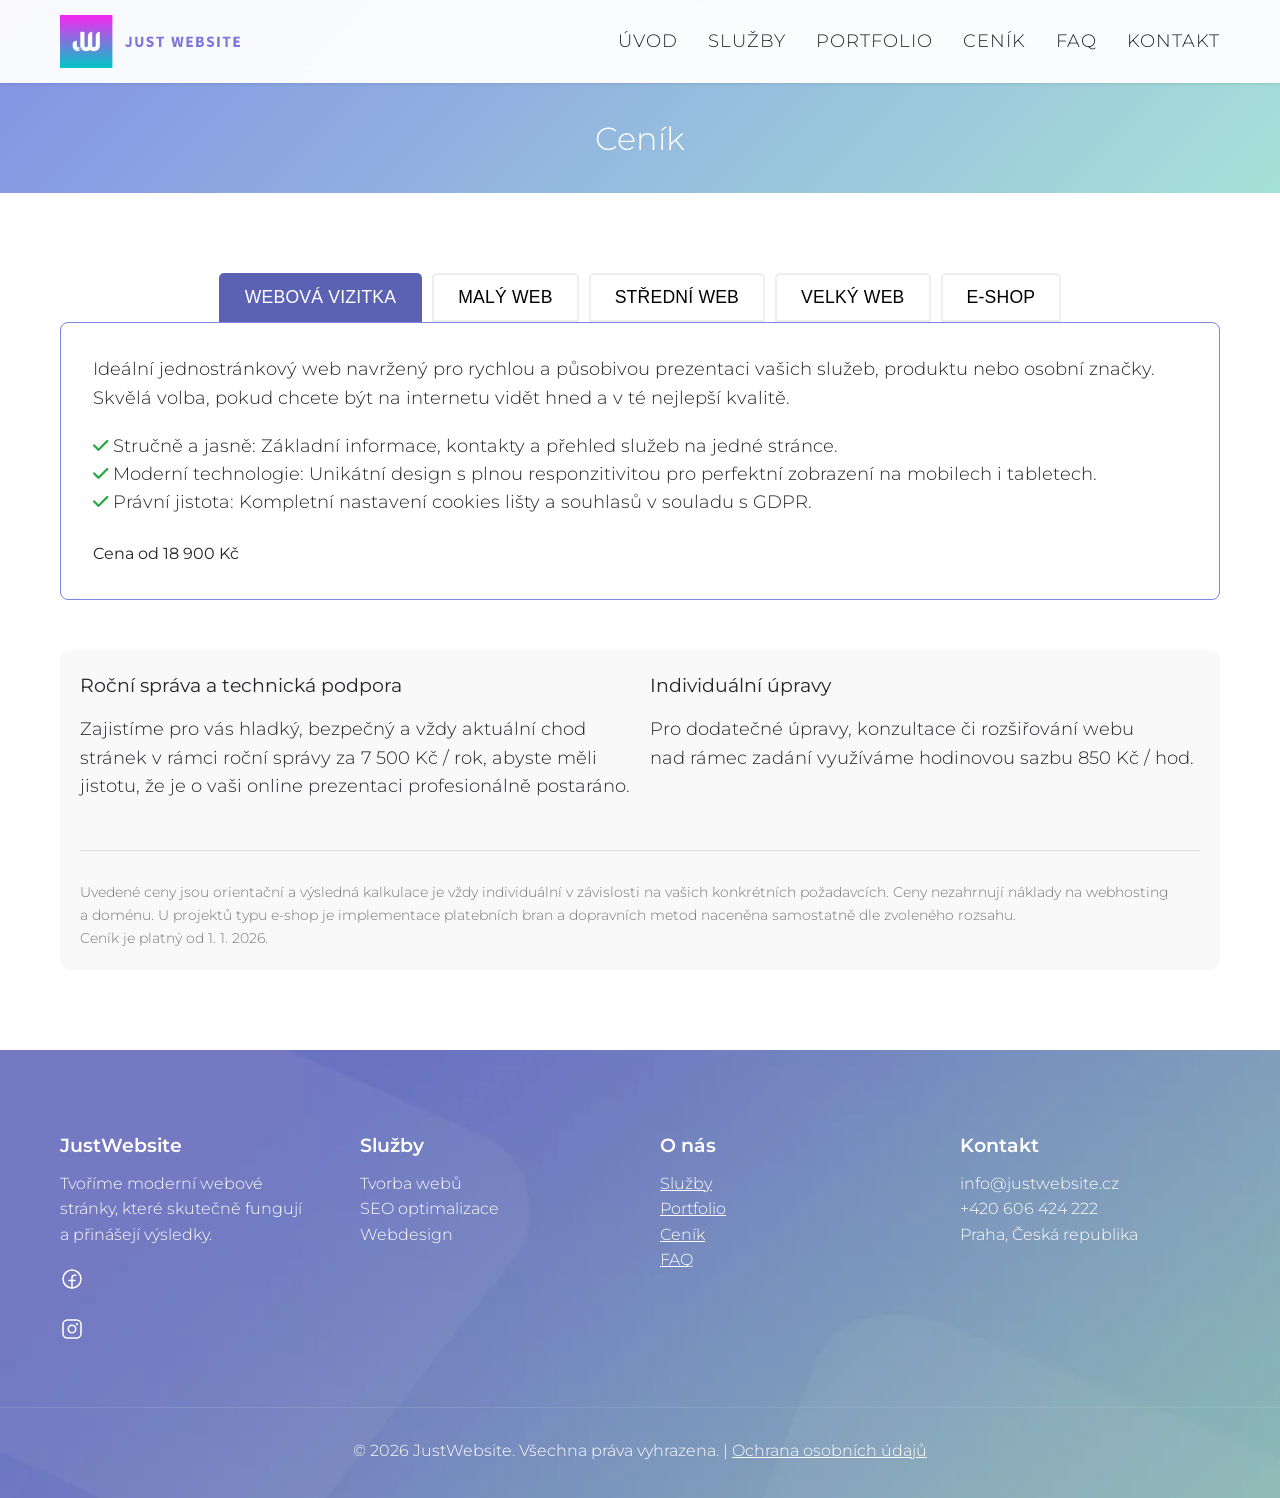
==== commit 875b7de7: "Update cenik.html" ====
--- a/cenik.html
+++ b/cenik.html
@@ -220,8 +220,16 @@
                 <h3>JustWebsite</h3>
                 <p>Tvoříme moderní webové stránky, které skutečně fungují a&nbsp;přinášejí výsledky.</p>
                 <div class="social-links">
-                    <a href="https://www.facebook.com/profile.php?id=100089760082775" aria-label="Facebook" target="_blank"><i class="fab fa-facebook-f"></i></a>
-                    <a href="https://www.instagram.com/justwebsite_cz/" aria-label="Instagram" target="_blank"><i class="fab fa-instagram"></i></a>
+                    <a href="https://www.facebook.com/profile.php?id=100089760082775" aria-label="Facebook" target="_blank"><svg xmlns="http://www.w3.org/2000/svg" width="24" height="24" viewBox="0 0 256 256">
+    <circle cx="128" cy="128" r="96" fill="none" stroke="#ffffff" stroke-linecap="round" stroke-linejoin="round" stroke-width="16"/>
+    <path d="M168,88H152a24,24,0,0,0-24,24V224" fill="none" stroke="#ffffff" stroke-linecap="round" stroke-linejoin="round" stroke-width="16"/>
+    <line x1="96" y1="144" x2="160" y2="144" fill="none" stroke="#ffffff" stroke-linecap="round" stroke-linejoin="round" stroke-width="16"/>
+</svg></a>
+                    <a href="https://www.instagram.com/justwebsite_cz/" aria-label="Instagram" target="_blank"><svg xmlns="http://www.w3.org/2000/svg" width="24" height="24" viewBox="0 0 256 256">
+    <circle cx="128" cy="128" r="40" fill="none" stroke="#ffffff" stroke-miterlimit="10" stroke-width="16"/>
+    <rect x="32" y="32" width="192" height="192" rx="48" fill="none" stroke="#ffffff" stroke-linecap="round" stroke-linejoin="round" stroke-width="16"/>
+    <circle cx="180" cy="76" r="12" fill="#ffffff"/>
+</svg></a>
                 </div>
             </div>
 
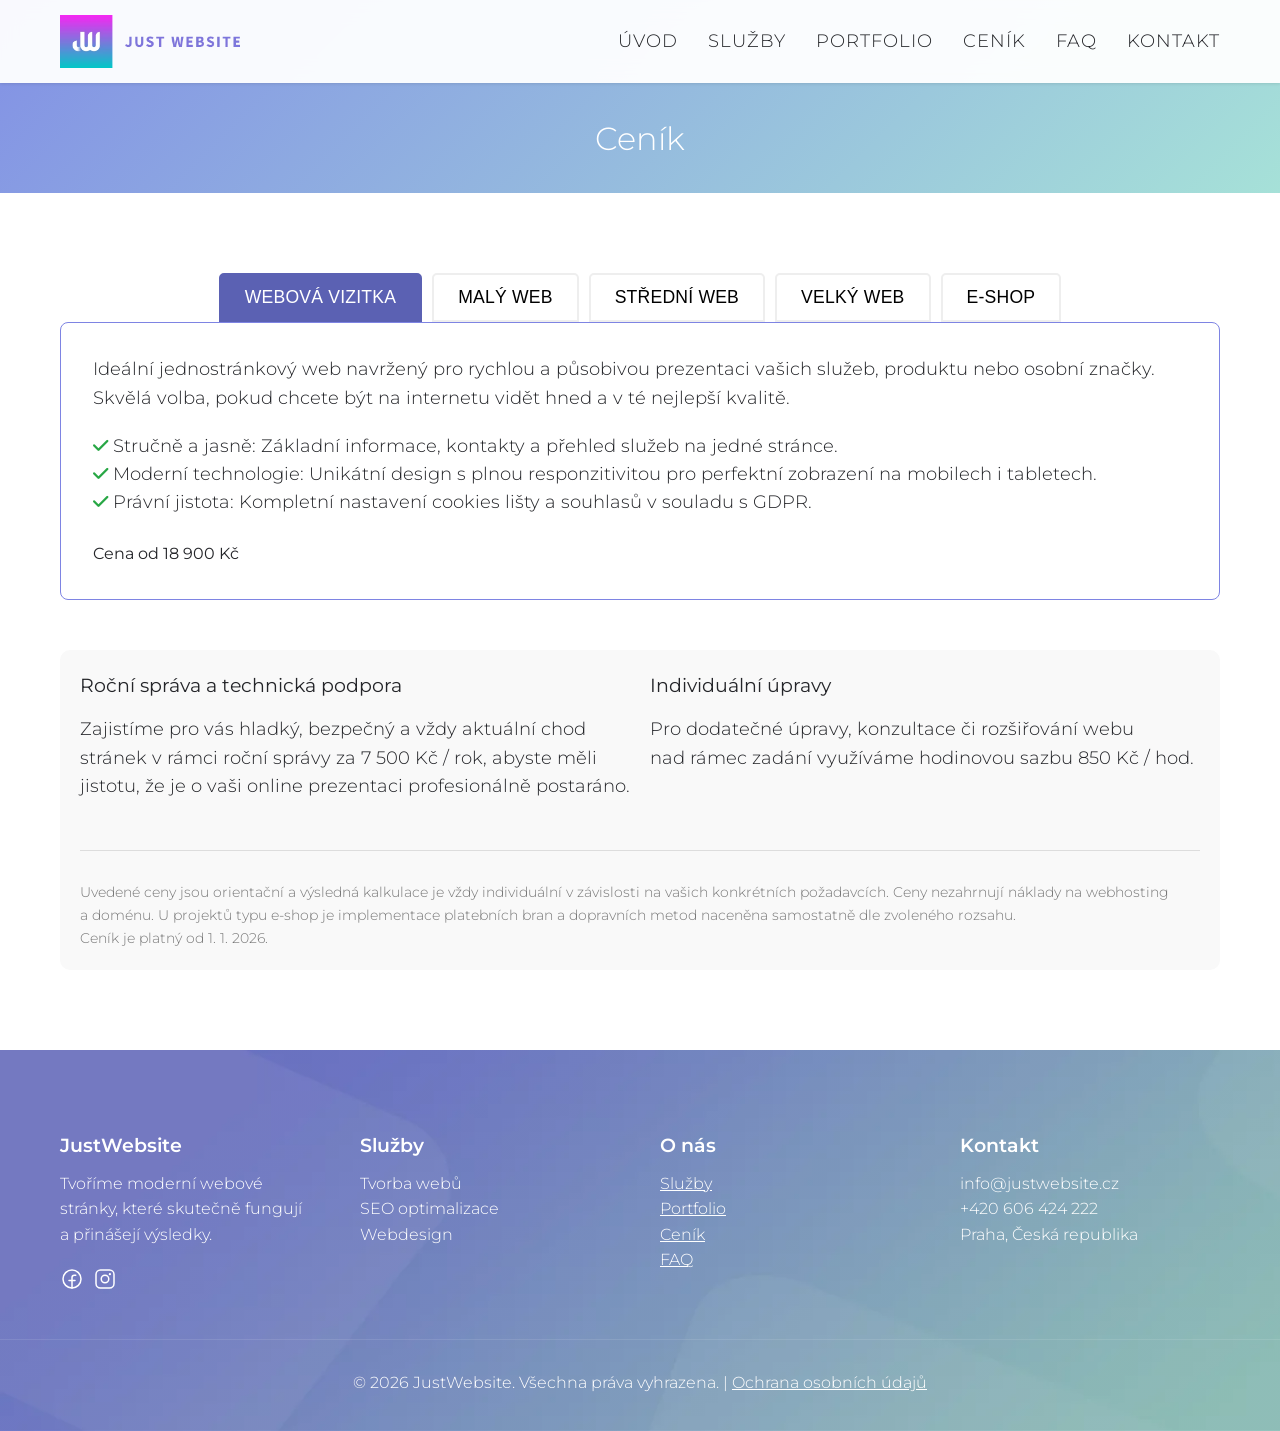
==== commit c569351f: "Update cenik.html" ====
--- a/cenik.html
+++ b/cenik.html
@@ -26,7 +26,7 @@
     <noscript><link rel="stylesheet" href="https://cdnjs.cloudflare.com/ajax/libs/font-awesome/6.0.0/css/all.min.css"></noscript>
 
     <style>
-        body,html{overflow-x:hidden}.container,.nav-container{max-width:1200px;margin:0 auto}.logo,.logo img,.logo:active,.logo:focus{outline:0;border:none}.nav-menu,.navbar{position:fixed;top:0;width:100%}.container,.nav-menu,.navbar,body,section{width:100%}.btn,.logo img,.nav-menu a{text-decoration:none}.btn,.btn-primary{font-size:1rem;text-align:center}.btn,.btn-primary,.nav-menu a{text-transform:uppercase;font-weight:300}.btn,.btn-primary,.nav-menu a,body{font-weight:300}.btn,.btn-primary,.faq-title-column,.footer-bottom{text-align:center}.btn,.hamburger,.tab-btn{cursor:pointer}@font-face{font-display:swap;font-family:Montserrat;font-style:normal;font-weight:300;src:url('fonts/montserrat-v31-latin_latin-ext-300.woff2') format('woff2')}@font-face{font-display:swap;font-family:Montserrat;font-style:normal;font-weight:400;src:url('fonts/montserrat-v31-latin_latin-ext-regular.woff2') format('woff2')}@font-face{font-display:swap;font-family:Montserrat;font-style:normal;font-weight:600;src:url('fonts/montserrat-v31-latin_latin-ext-600.woff2') format('woff2')}*{margin:0;padding:0;box-sizing:border-box}html{scroll-behavior:smooth}body{font-family:Montserrat,sans-serif;color:#242529;font-size:16px;line-height:1.6;-webkit-text-size-adjust:100%;-webkit-font-smoothing:antialiased;-moz-osx-font-smoothing:grayscale;text-rendering:optimizeLegibility}img,svg{max-width:100%;height:auto;display:block}.container{padding:0 20px}.navbar{left:0;right:0;background:rgba(255,255,255,.95);backdrop-filter:blur(10px);box-shadow:0 1px 3px rgba(0,0,0,.1);z-index:1000;padding:15px 0}.btn.btn-primary:hover,.nav-menu{background:#fff}.nav-container{padding:0 20px;display:-webkit-box;display:-ms-flexbox;display:flex;-webkit-box-pack:justify;-ms-flex-pack:justify;justify-content:space-between;-webkit-box-align:center;-ms-flex-align:center;align-items:center}.logo a,.logo a:active,.logo a:focus{outline:0;border:none;text-decoration:none;-webkit-tap-highlight-color:transparent}.logo img{max-width:150px}.nav-menu{left:-100%;flex-direction:column;height:100vh;justify-content:center;gap:40px;transition:.2s ease-in-out;list-style:none}.footer-container,.hamburger{display:-webkit-box;display:-ms-flexbox;-ms-flex-direction:column;-webkit-box-orient:vertical;-webkit-box-direction:normal}.nav-menu.active{padding:4em 2em 0;left:0}.nav-menu.active li{padding:0 0 15px}.nav-menu a{color:#242529;font-size:1.5rem}.hamburger{display:flex;flex-direction:column;gap:6px;z-index:1100}.hamburger span{display:block;width:28px;height:3px;background-color:#242529;transition:.3s}.hamburger.active span:first-child{-webkit-transform:translateY(9px) rotate(45deg);-ms-transform:translateY(9px) rotate(45deg);transform:translateY(9px) rotate(45deg)}.hamburger.active span:nth-child(2){opacity:0}.hamburger.active span:nth-child(3){-webkit-transform:translateY(-9px) rotate(-45deg);-ms-transform:translateY(-9px) rotate(-45deg);transform:translateY(-9px) rotate(-45deg)}section{position:relative}.btn{padding:14px 32px;border-radius:50px;letter-spacing:1.1px;-webkit-transition:.3s;-o-transition:.3s;transition:.3s;display:inline-block;border:none}.btn-primary{background:#7d84e3;color:#fff;border:1px solid #7d84e3;line-height:1.6;letter-spacing:1px}.btn-secondary,.btn.btn-primary:hover{color:#4e4e4e;border:1px solid #b5b6b8}.btn-secondary{background:0 0}.btn.btn-secondary:hover{background:#7d84e3;color:#fff;border:1px solid #7d84e3}.footer{background-image:linear-gradient(rgba(36,37,41,.2),rgba(36,37,41,.2)),url("img/footer-img-bg-69df5883503ca.webp");background-size:cover;background-position:left center;background-attachment:scroll;background-repeat:no-repeat;overflow:hidden;padding:80px 0 35px}.footer-container{display:flex;flex-direction:column;-webkit-box-pack:center;-ms-flex-pack:center;justify-content:center;-webkit-box-align:start;-ms-flex-align:start;align-items:flex-start;gap:40px}.faq-title-row,.footer-section{display:-webkit-box;display:-ms-flexbox;width:100%}.footer-section{display:flex;-webkit-box-orient:vertical;-webkit-box-direction:normal;-ms-flex-direction:column;flex-direction:column;-webkit-box-pack:start;-ms-flex-pack:start;justify-content:flex-start;-webkit-box-align:start;-ms-flex-align:start;align-items:flex-start}.footer-section h3{font-size:1.2rem;font-weight:600;color:#fff;padding:0 0 10px}.footer-bottom p,.footer-section a,.footer-section p{font-size:1rem;font-weight:300;line-height:1.6;color:#fff}.footer .social-links{padding:20px 0 0}.footer-bottom{margin-top:40px;padding:30px 15px 0;border-top:1px solid rgba(255,255,255,.1)} .social-links a {padding: 0 10px 0 0;}.title-header-section{padding:120px 0 35px;width:100%;background:-o-linear-gradient(315deg,#8290e5 0,#a6e1d8 100%);background:linear-gradient(135deg,#8290e5 0,#a6e1d8 100%)}.faq-title-row{display:flex;-webkit-box-pack:center;-ms-flex-pack:center;justify-content:center;-webkit-box-align:start;-ms-flex-align:start;align-items:flex-start}.faq-title-column{width:100%}.faq-main-title{color:#fff;font-size:2rem;font-weight:300;line-height:1.2;margin:0;text-transform:none}.tab-btn,.tabs-content h3{font-size:1.1rem;font-weight:400}.pricing-section{padding:80px 0;background:#fff}.pricing-tabs{margin-bottom:50px}.tabs-header{display:-webkit-box;display:-ms-flexbox;display:flex;-webkit-box-pack:center;-ms-flex-pack:center;justify-content:center;gap:10px;margin-bottom:0;-ms-flex-wrap:wrap;flex-wrap:wrap}.tab-btn{letter-spacing:.2px;text-transform:uppercase;padding:12px 24px;border:2px solid #eee;background:0 0;transition:.3s;border-radius:5px 5px 0 0}.tab-btn.active,.tab-btn:hover{border-color:#5b61b3;background-color:#5b61b3;color:#fff}.tabs-content h3{line-height:1.6}.tab-pane{display:none;animation:.5s fadeIn}.show-on-mobile,.tab-pane.active{display:block}.price-list li,.pricing-mobile-grid{display:-webkit-box;display:-ms-flexbox}.pricing-tabs .tabs-content{border:1px solid #7e84e3;border-radius:8px;padding:1em}.price-list,.price-list-desktop{list-style:none;padding:0;margin:20px 0}.price-list li{margin-bottom:15px;display:flex;-webkit-box-align:start;-ms-flex-align:start;align-items:flex-start;gap:10px;font-size:1rem;font-weight:300}.price-list i,.price-list-desktop i{color:#28a745;margin-top:4px}.mobile-price-box .info-text,.pricing-tabs .tabs-content .info-text{font-size:1rem;font-style:italic}.price-tag{font-size:1rem;font-weight:400;color:#242529;margin-top:25px}.price-list-desktop li,.pricing-tabs .tabs-content p{font-size:1.1rem;line-height:1.6;font-weight:300}.pricing-mobile-grid{display:flex;-webkit-box-orient:vertical;-webkit-box-direction:normal;-ms-flex-direction:column;flex-direction:column;gap:20px;margin-bottom:40px}.mobile-price-box{background:#fff;border:1px solid #7d84e3;border-radius:12px;padding:25px;margin:0 0 1em;-webkit-box-shadow:0 4px 6px rgba(0,0,0,.05);box-shadow:0 4px 6px rgba(0,0,0,.05)}.mobile-price-box h2{font-size:1.3rem;color:#242529;margin-bottom:10px;text-transform:uppercase}.mobile-price-box p{font-size:1.1rem;font-weight:300;color:#242529;line-height:1.6;margin-bottom:15px}.mobile-price-box.highlight{border:1px solid #7d84e3;background:#f8fbff}.pricing-footer{background:#f9f9f9;padding:20px;border-radius:10px}.pricing-footer h4{font-size:1.2rem;font-weight:400;line-height:1.6;padding:0 0 15px}.pricing-footer p{font-size:1.1rem;font-weight:300;line-height:1.6}.footer-grid{display:-ms-grid;display:grid;-ms-grid-columns:1fr;grid-template-columns:1fr;gap:20px}.divider{margin:50px 0 30px;border:0;border-top:1px solid #ddd}.pricing-footer .disclaimer{font-size:.9rem;color:#777;line-height:1.6}@keyframes fadeIn{from{opacity:0}to{opacity:1}}.hide-on-mobile{display:none}@media (min-width:768px){.logo img{max-width:180px}.nav-menu a{font-size:1.1rem;letter-spacing:1px}.nav-menu a:hover{color:#007bff}.section-title{font-size:2.5rem;margin-bottom:30px}.pricing-tabs .tabs-content{padding:2em}.footer-grid{-ms-grid-columns:1fr 1fr;grid-template-columns:1fr 1fr}.show-on-mobile{display:none}.hide-on-mobile{display:block}}@media (min-width:1024px){.contact-container,.nav-menu{display:-webkit-box;display:-ms-flexbox;-ms-flex-direction:row}.contact-container,.footer-container,.nav-menu{-webkit-box-orient:horizontal;-webkit-box-direction:normal}.nav-menu{position:static;height:auto;width:auto;left:0;display:flex;flex-direction:row;gap:30px;background:0 0;-webkit-box-pack:end;-ms-flex-pack:end;justify-content:flex-end;-webkit-box-align:center;-ms-flex-align:center;align-items:center}.hamburger{display:none}.contact{padding:90px 120px}.contact-container{display:flex;flex-direction:row;-webkit-box-pack:center;-ms-flex-pack:center;justify-content:center;-webkit-box-align:start;-ms-flex-align:start;align-items:flex-start;padding:40px}.footer-container{display:-webkit-box;display:-ms-flexbox;display:flex;-ms-flex-direction:row;flex-direction:row;-webkit-box-pack:center;-ms-flex-pack:center;justify-content:center;-webkit-box-align:start;-ms-flex-align:start;align-items:flex-start}.footer-section{width:30%}}@media (min-width:1600px){.contact,.hero,.monitor-section{background-size:53%}}
+        body,html{overflow-x:hidden}.container,.nav-container{max-width:1200px;margin:0 auto}.logo,.logo img,.logo:active,.logo:focus{outline:0;border:none}.nav-menu,.navbar{position:fixed;top:0;width:100%}.container,.nav-menu,.navbar,body,section{width:100%}.btn,.logo img,.nav-menu a{text-decoration:none}.btn,.btn-primary{font-size:1rem;text-align:center}.btn,.btn-primary,.nav-menu a{text-transform:uppercase;font-weight:300}.btn,.btn-primary,.nav-menu a,body{font-weight:300}.btn,.btn-primary,.faq-title-column,.footer-bottom{text-align:center}.btn,.hamburger,.tab-btn{cursor:pointer}@font-face{font-display:swap;font-family:Montserrat;font-style:normal;font-weight:300;src:url('fonts/montserrat-v31-latin_latin-ext-300.woff2') format('woff2')}@font-face{font-display:swap;font-family:Montserrat;font-style:normal;font-weight:400;src:url('fonts/montserrat-v31-latin_latin-ext-regular.woff2') format('woff2')}@font-face{font-display:swap;font-family:Montserrat;font-style:normal;font-weight:600;src:url('fonts/montserrat-v31-latin_latin-ext-600.woff2') format('woff2')}*{margin:0;padding:0;box-sizing:border-box}html{scroll-behavior:smooth}body{font-family:Montserrat,sans-serif;color:#242529;font-size:16px;line-height:1.6;-webkit-text-size-adjust:100%;-webkit-font-smoothing:antialiased;-moz-osx-font-smoothing:grayscale;text-rendering:optimizeLegibility}img,svg{max-width:100%;height:auto;display:block}.container{padding:0 20px}.navbar{left:0;right:0;background:rgba(255,255,255,.95);backdrop-filter:blur(10px);box-shadow:0 1px 3px rgba(0,0,0,.1);z-index:1000;padding:15px 0}.btn.btn-primary:hover,.nav-menu{background:#fff}.nav-container{padding:0 20px;display:-webkit-box;display:-ms-flexbox;display:flex;-webkit-box-pack:justify;-ms-flex-pack:justify;justify-content:space-between;-webkit-box-align:center;-ms-flex-align:center;align-items:center}.logo a,.logo a:active,.logo a:focus{outline:0;border:none;text-decoration:none;-webkit-tap-highlight-color:transparent}.logo img{max-width:150px}.nav-menu{left:-100%;flex-direction:column;height:100vh;justify-content:center;gap:40px;transition:.2s ease-in-out;list-style:none}.footer-container,.hamburger{display:-webkit-box;display:-ms-flexbox;-ms-flex-direction:column;-webkit-box-orient:vertical;-webkit-box-direction:normal}.nav-menu.active{padding:4em 2em 0;left:0}.nav-menu.active li{padding:0 0 15px}.nav-menu a{color:#242529;font-size:1.5rem}.hamburger{display:flex;flex-direction:column;gap:6px;z-index:1100}.hamburger span{display:block;width:28px;height:3px;background-color:#242529;transition:.3s}.hamburger.active span:first-child{-webkit-transform:translateY(9px) rotate(45deg);-ms-transform:translateY(9px) rotate(45deg);transform:translateY(9px) rotate(45deg)}.hamburger.active span:nth-child(2){opacity:0}.hamburger.active span:nth-child(3){-webkit-transform:translateY(-9px) rotate(-45deg);-ms-transform:translateY(-9px) rotate(-45deg);transform:translateY(-9px) rotate(-45deg)}section{position:relative}.btn{padding:14px 32px;border-radius:50px;letter-spacing:1.1px;-webkit-transition:.3s;-o-transition:.3s;transition:.3s;display:inline-block;border:none}.btn-primary{background:#7d84e3;color:#fff;border:1px solid #7d84e3;line-height:1.6;letter-spacing:1px}.btn-secondary,.btn.btn-primary:hover{color:#4e4e4e;border:1px solid #b5b6b8}.btn-secondary{background:0 0}.btn.btn-secondary:hover{background:#7d84e3;color:#fff;border:1px solid #7d84e3}.footer{background-image:linear-gradient(rgba(36,37,41,.2),rgba(36,37,41,.2)),url("img/footer-img-bg-69df5883503ca.webp");background-size:cover;background-position:left center;background-attachment:scroll;background-repeat:no-repeat;overflow:hidden;padding:80px 0 35px}.footer-container{display:flex;flex-direction:column;-webkit-box-pack:center;-ms-flex-pack:center;justify-content:center;-webkit-box-align:start;-ms-flex-align:start;align-items:flex-start;gap:40px}.faq-title-row,.footer-section{display:-webkit-box;display:-ms-flexbox;width:100%}.footer-section{display:flex;-webkit-box-orient:vertical;-webkit-box-direction:normal;-ms-flex-direction:column;flex-direction:column;-webkit-box-pack:start;-ms-flex-pack:start;justify-content:flex-start;-webkit-box-align:start;-ms-flex-align:start;align-items:flex-start}.footer-section h3{font-size:1.2rem;font-weight:600;color:#fff;padding:0 0 10px}.footer-bottom p,.footer-section a,.footer-section p{font-size:1rem;font-weight:300;line-height:1.6;color:#fff}.footer .social-links{padding:20px 0 0}.footer-bottom{margin-top:40px;padding:30px 15px 0;border-top:1px solid rgba(255,255,255,.1)} .social-links a {display: inline-block;padding: 0 5px 0 0;}.title-header-section{padding:120px 0 35px;width:100%;background:-o-linear-gradient(315deg,#8290e5 0,#a6e1d8 100%);background:linear-gradient(135deg,#8290e5 0,#a6e1d8 100%)}.faq-title-row{display:flex;-webkit-box-pack:center;-ms-flex-pack:center;justify-content:center;-webkit-box-align:start;-ms-flex-align:start;align-items:flex-start}.faq-title-column{width:100%}.faq-main-title{color:#fff;font-size:2rem;font-weight:300;line-height:1.2;margin:0;text-transform:none}.tab-btn,.tabs-content h3{font-size:1.1rem;font-weight:400}.pricing-section{padding:80px 0;background:#fff}.pricing-tabs{margin-bottom:50px}.tabs-header{display:-webkit-box;display:-ms-flexbox;display:flex;-webkit-box-pack:center;-ms-flex-pack:center;justify-content:center;gap:10px;margin-bottom:0;-ms-flex-wrap:wrap;flex-wrap:wrap}.tab-btn{letter-spacing:.2px;text-transform:uppercase;padding:12px 24px;border:2px solid #eee;background:0 0;transition:.3s;border-radius:5px 5px 0 0}.tab-btn.active,.tab-btn:hover{border-color:#5b61b3;background-color:#5b61b3;color:#fff}.tabs-content h3{line-height:1.6}.tab-pane{display:none;animation:.5s fadeIn}.show-on-mobile,.tab-pane.active{display:block}.price-list li,.pricing-mobile-grid{display:-webkit-box;display:-ms-flexbox}.pricing-tabs .tabs-content{border:1px solid #7e84e3;border-radius:8px;padding:1em}.price-list,.price-list-desktop{list-style:none;padding:0;margin:20px 0}.price-list li{margin-bottom:15px;display:flex;-webkit-box-align:start;-ms-flex-align:start;align-items:flex-start;gap:10px;font-size:1rem;font-weight:300}.price-list i,.price-list-desktop i{color:#28a745;margin-top:4px}.mobile-price-box .info-text,.pricing-tabs .tabs-content .info-text{font-size:1rem;font-style:italic}.price-tag{font-size:1rem;font-weight:400;color:#242529;margin-top:25px}.price-list-desktop li,.pricing-tabs .tabs-content p{font-size:1.1rem;line-height:1.6;font-weight:300}.pricing-mobile-grid{display:flex;-webkit-box-orient:vertical;-webkit-box-direction:normal;-ms-flex-direction:column;flex-direction:column;gap:20px;margin-bottom:40px}.mobile-price-box{background:#fff;border:1px solid #7d84e3;border-radius:12px;padding:25px;margin:0 0 1em;-webkit-box-shadow:0 4px 6px rgba(0,0,0,.05);box-shadow:0 4px 6px rgba(0,0,0,.05)}.mobile-price-box h2{font-size:1.3rem;color:#242529;margin-bottom:10px;text-transform:uppercase}.mobile-price-box p{font-size:1.1rem;font-weight:300;color:#242529;line-height:1.6;margin-bottom:15px}.mobile-price-box.highlight{border:1px solid #7d84e3;background:#f8fbff}.pricing-footer{background:#f9f9f9;padding:20px;border-radius:10px}.pricing-footer h4{font-size:1.2rem;font-weight:400;line-height:1.6;padding:0 0 15px}.pricing-footer p{font-size:1.1rem;font-weight:300;line-height:1.6}.footer-grid{display:-ms-grid;display:grid;-ms-grid-columns:1fr;grid-template-columns:1fr;gap:20px}.divider{margin:50px 0 30px;border:0;border-top:1px solid #ddd}.pricing-footer .disclaimer{font-size:.9rem;color:#777;line-height:1.6}@keyframes fadeIn{from{opacity:0}to{opacity:1}}.hide-on-mobile{display:none}@media (min-width:768px){.logo img{max-width:180px}.nav-menu a{font-size:1.1rem;letter-spacing:1px}.nav-menu a:hover{color:#007bff}.section-title{font-size:2.5rem;margin-bottom:30px}.pricing-tabs .tabs-content{padding:2em}.footer-grid{-ms-grid-columns:1fr 1fr;grid-template-columns:1fr 1fr}.show-on-mobile{display:none}.hide-on-mobile{display:block}}@media (min-width:1024px){.contact-container,.nav-menu{display:-webkit-box;display:-ms-flexbox;-ms-flex-direction:row}.contact-container,.footer-container,.nav-menu{-webkit-box-orient:horizontal;-webkit-box-direction:normal}.nav-menu{position:static;height:auto;width:auto;left:0;display:flex;flex-direction:row;gap:30px;background:0 0;-webkit-box-pack:end;-ms-flex-pack:end;justify-content:flex-end;-webkit-box-align:center;-ms-flex-align:center;align-items:center}.hamburger{display:none}.contact{padding:90px 120px}.contact-container{display:flex;flex-direction:row;-webkit-box-pack:center;-ms-flex-pack:center;justify-content:center;-webkit-box-align:start;-ms-flex-align:start;align-items:flex-start;padding:40px}.footer-container{display:-webkit-box;display:-ms-flexbox;display:flex;-ms-flex-direction:row;flex-direction:row;-webkit-box-pack:center;-ms-flex-pack:center;justify-content:center;-webkit-box-align:start;-ms-flex-align:start;align-items:flex-start}.footer-section{width:30%}}@media (min-width:1600px){.contact,.hero,.monitor-section{background-size:53%}}
     </style>
 </head>
 <body>
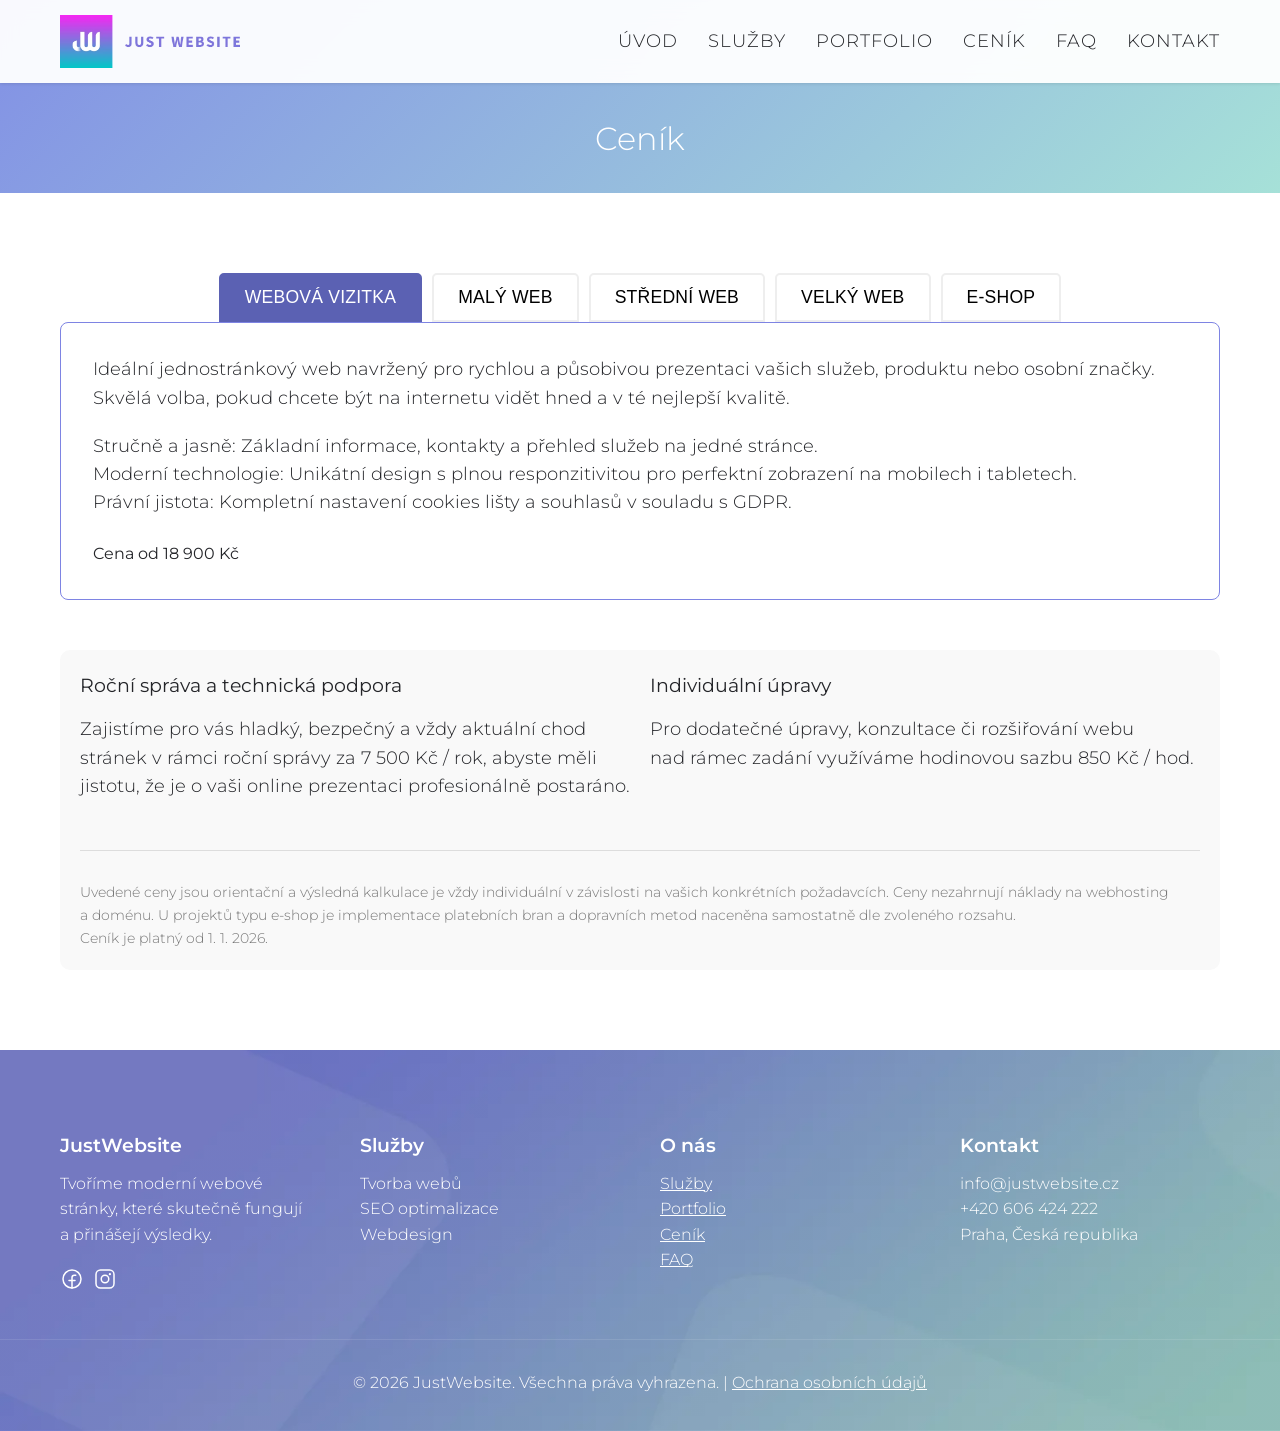
==== commit 8b00c96b: "Update cenik.html" ====
--- a/cenik.html
+++ b/cenik.html
@@ -21,9 +21,6 @@
     <meta property="og:url" content="https://www.justwebsite.cz/">
     <meta property="og:type" content="website">
     <meta name="format-detection" content="telephone=no">
-
-    <link rel="stylesheet" href="https://cdnjs.cloudflare.com/ajax/libs/font-awesome/6.0.0/css/all.min.css" crossorigin="anonymous" referrerpolicy="no-referrer" media="print" onload="this.media='all'">
-    <noscript><link rel="stylesheet" href="https://cdnjs.cloudflare.com/ajax/libs/font-awesome/6.0.0/css/all.min.css"></noscript>
 
     <style>
         body,html{overflow-x:hidden}.container,.nav-container{max-width:1200px;margin:0 auto}.logo,.logo img,.logo:active,.logo:focus{outline:0;border:none}.nav-menu,.navbar{position:fixed;top:0;width:100%}.container,.nav-menu,.navbar,body,section{width:100%}.btn,.logo img,.nav-menu a{text-decoration:none}.btn,.btn-primary{font-size:1rem;text-align:center}.btn,.btn-primary,.nav-menu a{text-transform:uppercase;font-weight:300}.btn,.btn-primary,.nav-menu a,body{font-weight:300}.btn,.btn-primary,.faq-title-column,.footer-bottom{text-align:center}.btn,.hamburger,.tab-btn{cursor:pointer}@font-face{font-display:swap;font-family:Montserrat;font-style:normal;font-weight:300;src:url('fonts/montserrat-v31-latin_latin-ext-300.woff2') format('woff2')}@font-face{font-display:swap;font-family:Montserrat;font-style:normal;font-weight:400;src:url('fonts/montserrat-v31-latin_latin-ext-regular.woff2') format('woff2')}@font-face{font-display:swap;font-family:Montserrat;font-style:normal;font-weight:600;src:url('fonts/montserrat-v31-latin_latin-ext-600.woff2') format('woff2')}*{margin:0;padding:0;box-sizing:border-box}html{scroll-behavior:smooth}body{font-family:Montserrat,sans-serif;color:#242529;font-size:16px;line-height:1.6;-webkit-text-size-adjust:100%;-webkit-font-smoothing:antialiased;-moz-osx-font-smoothing:grayscale;text-rendering:optimizeLegibility}img,svg{max-width:100%;height:auto;display:block}.container{padding:0 20px}.navbar{left:0;right:0;background:rgba(255,255,255,.95);backdrop-filter:blur(10px);box-shadow:0 1px 3px rgba(0,0,0,.1);z-index:1000;padding:15px 0}.btn.btn-primary:hover,.nav-menu{background:#fff}.nav-container{padding:0 20px;display:-webkit-box;display:-ms-flexbox;display:flex;-webkit-box-pack:justify;-ms-flex-pack:justify;justify-content:space-between;-webkit-box-align:center;-ms-flex-align:center;align-items:center}.logo a,.logo a:active,.logo a:focus{outline:0;border:none;text-decoration:none;-webkit-tap-highlight-color:transparent}.logo img{max-width:150px}.nav-menu{left:-100%;flex-direction:column;height:100vh;justify-content:center;gap:40px;transition:.2s ease-in-out;list-style:none}.footer-container,.hamburger{display:-webkit-box;display:-ms-flexbox;-ms-flex-direction:column;-webkit-box-orient:vertical;-webkit-box-direction:normal}.nav-menu.active{padding:4em 2em 0;left:0}.nav-menu.active li{padding:0 0 15px}.nav-menu a{color:#242529;font-size:1.5rem}.hamburger{display:flex;flex-direction:column;gap:6px;z-index:1100}.hamburger span{display:block;width:28px;height:3px;background-color:#242529;transition:.3s}.hamburger.active span:first-child{-webkit-transform:translateY(9px) rotate(45deg);-ms-transform:translateY(9px) rotate(45deg);transform:translateY(9px) rotate(45deg)}.hamburger.active span:nth-child(2){opacity:0}.hamburger.active span:nth-child(3){-webkit-transform:translateY(-9px) rotate(-45deg);-ms-transform:translateY(-9px) rotate(-45deg);transform:translateY(-9px) rotate(-45deg)}section{position:relative}.btn{padding:14px 32px;border-radius:50px;letter-spacing:1.1px;-webkit-transition:.3s;-o-transition:.3s;transition:.3s;display:inline-block;border:none}.btn-primary{background:#7d84e3;color:#fff;border:1px solid #7d84e3;line-height:1.6;letter-spacing:1px}.btn-secondary,.btn.btn-primary:hover{color:#4e4e4e;border:1px solid #b5b6b8}.btn-secondary{background:0 0}.btn.btn-secondary:hover{background:#7d84e3;color:#fff;border:1px solid #7d84e3}.footer{background-image:linear-gradient(rgba(36,37,41,.2),rgba(36,37,41,.2)),url("img/footer-img-bg-69df5883503ca.webp");background-size:cover;background-position:left center;background-attachment:scroll;background-repeat:no-repeat;overflow:hidden;padding:80px 0 35px}.footer-container{display:flex;flex-direction:column;-webkit-box-pack:center;-ms-flex-pack:center;justify-content:center;-webkit-box-align:start;-ms-flex-align:start;align-items:flex-start;gap:40px}.faq-title-row,.footer-section{display:-webkit-box;display:-ms-flexbox;width:100%}.footer-section{display:flex;-webkit-box-orient:vertical;-webkit-box-direction:normal;-ms-flex-direction:column;flex-direction:column;-webkit-box-pack:start;-ms-flex-pack:start;justify-content:flex-start;-webkit-box-align:start;-ms-flex-align:start;align-items:flex-start}.footer-section h3{font-size:1.2rem;font-weight:600;color:#fff;padding:0 0 10px}.footer-bottom p,.footer-section a,.footer-section p{font-size:1rem;font-weight:300;line-height:1.6;color:#fff}.footer .social-links{padding:20px 0 0}.footer-bottom{margin-top:40px;padding:30px 15px 0;border-top:1px solid rgba(255,255,255,.1)} .social-links a {display: inline-block;padding: 0 5px 0 0;}.title-header-section{padding:120px 0 35px;width:100%;background:-o-linear-gradient(315deg,#8290e5 0,#a6e1d8 100%);background:linear-gradient(135deg,#8290e5 0,#a6e1d8 100%)}.faq-title-row{display:flex;-webkit-box-pack:center;-ms-flex-pack:center;justify-content:center;-webkit-box-align:start;-ms-flex-align:start;align-items:flex-start}.faq-title-column{width:100%}.faq-main-title{color:#fff;font-size:2rem;font-weight:300;line-height:1.2;margin:0;text-transform:none}.tab-btn,.tabs-content h3{font-size:1.1rem;font-weight:400}.pricing-section{padding:80px 0;background:#fff}.pricing-tabs{margin-bottom:50px}.tabs-header{display:-webkit-box;display:-ms-flexbox;display:flex;-webkit-box-pack:center;-ms-flex-pack:center;justify-content:center;gap:10px;margin-bottom:0;-ms-flex-wrap:wrap;flex-wrap:wrap}.tab-btn{letter-spacing:.2px;text-transform:uppercase;padding:12px 24px;border:2px solid #eee;background:0 0;transition:.3s;border-radius:5px 5px 0 0}.tab-btn.active,.tab-btn:hover{border-color:#5b61b3;background-color:#5b61b3;color:#fff}.tabs-content h3{line-height:1.6}.tab-pane{display:none;animation:.5s fadeIn}.show-on-mobile,.tab-pane.active{display:block}.price-list li,.pricing-mobile-grid{display:-webkit-box;display:-ms-flexbox}.pricing-tabs .tabs-content{border:1px solid #7e84e3;border-radius:8px;padding:1em}.price-list,.price-list-desktop{list-style:none;padding:0;margin:20px 0}.price-list li{margin-bottom:15px;display:flex;-webkit-box-align:start;-ms-flex-align:start;align-items:flex-start;gap:10px;font-size:1rem;font-weight:300}.price-list i,.price-list-desktop i{color:#28a745;margin-top:4px}.mobile-price-box .info-text,.pricing-tabs .tabs-content .info-text{font-size:1rem;font-style:italic}.price-tag{font-size:1rem;font-weight:400;color:#242529;margin-top:25px}.price-list-desktop li,.pricing-tabs .tabs-content p{font-size:1.1rem;line-height:1.6;font-weight:300}.pricing-mobile-grid{display:flex;-webkit-box-orient:vertical;-webkit-box-direction:normal;-ms-flex-direction:column;flex-direction:column;gap:20px;margin-bottom:40px}.mobile-price-box{background:#fff;border:1px solid #7d84e3;border-radius:12px;padding:25px;margin:0 0 1em;-webkit-box-shadow:0 4px 6px rgba(0,0,0,.05);box-shadow:0 4px 6px rgba(0,0,0,.05)}.mobile-price-box h2{font-size:1.3rem;color:#242529;margin-bottom:10px;text-transform:uppercase}.mobile-price-box p{font-size:1.1rem;font-weight:300;color:#242529;line-height:1.6;margin-bottom:15px}.mobile-price-box.highlight{border:1px solid #7d84e3;background:#f8fbff}.pricing-footer{background:#f9f9f9;padding:20px;border-radius:10px}.pricing-footer h4{font-size:1.2rem;font-weight:400;line-height:1.6;padding:0 0 15px}.pricing-footer p{font-size:1.1rem;font-weight:300;line-height:1.6}.footer-grid{display:-ms-grid;display:grid;-ms-grid-columns:1fr;grid-template-columns:1fr;gap:20px}.divider{margin:50px 0 30px;border:0;border-top:1px solid #ddd}.pricing-footer .disclaimer{font-size:.9rem;color:#777;line-height:1.6}@keyframes fadeIn{from{opacity:0}to{opacity:1}}.hide-on-mobile{display:none}@media (min-width:768px){.logo img{max-width:180px}.nav-menu a{font-size:1.1rem;letter-spacing:1px}.nav-menu a:hover{color:#007bff}.section-title{font-size:2.5rem;margin-bottom:30px}.pricing-tabs .tabs-content{padding:2em}.footer-grid{-ms-grid-columns:1fr 1fr;grid-template-columns:1fr 1fr}.show-on-mobile{display:none}.hide-on-mobile{display:block}}@media (min-width:1024px){.contact-container,.nav-menu{display:-webkit-box;display:-ms-flexbox;-ms-flex-direction:row}.contact-container,.footer-container,.nav-menu{-webkit-box-orient:horizontal;-webkit-box-direction:normal}.nav-menu{position:static;height:auto;width:auto;left:0;display:flex;flex-direction:row;gap:30px;background:0 0;-webkit-box-pack:end;-ms-flex-pack:end;justify-content:flex-end;-webkit-box-align:center;-ms-flex-align:center;align-items:center}.hamburger{display:none}.contact{padding:90px 120px}.contact-container{display:flex;flex-direction:row;-webkit-box-pack:center;-ms-flex-pack:center;justify-content:center;-webkit-box-align:start;-ms-flex-align:start;align-items:flex-start;padding:40px}.footer-container{display:-webkit-box;display:-ms-flexbox;display:flex;-ms-flex-direction:row;flex-direction:row;-webkit-box-pack:center;-ms-flex-pack:center;justify-content:center;-webkit-box-align:start;-ms-flex-align:start;align-items:flex-start}.footer-section{width:30%}}@media (min-width:1600px){.contact,.hero,.monitor-section{background-size:53%}}
